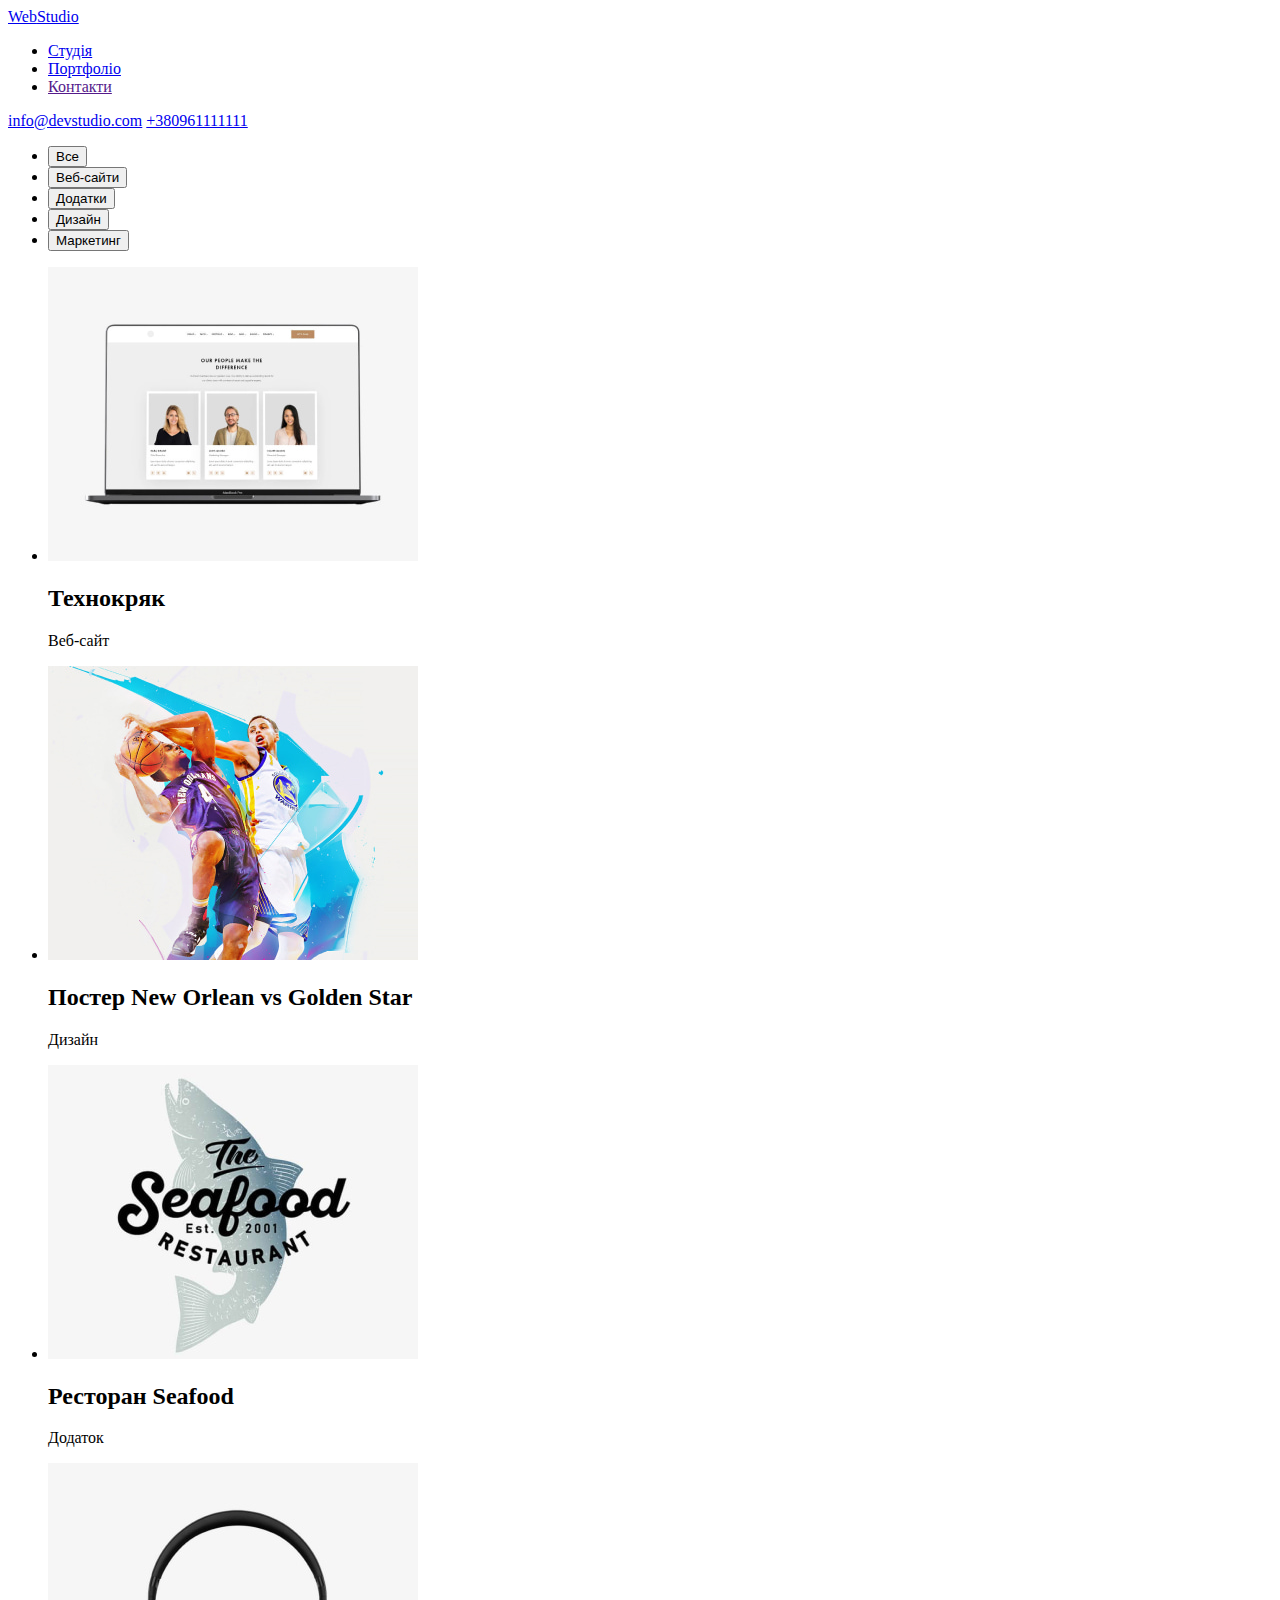
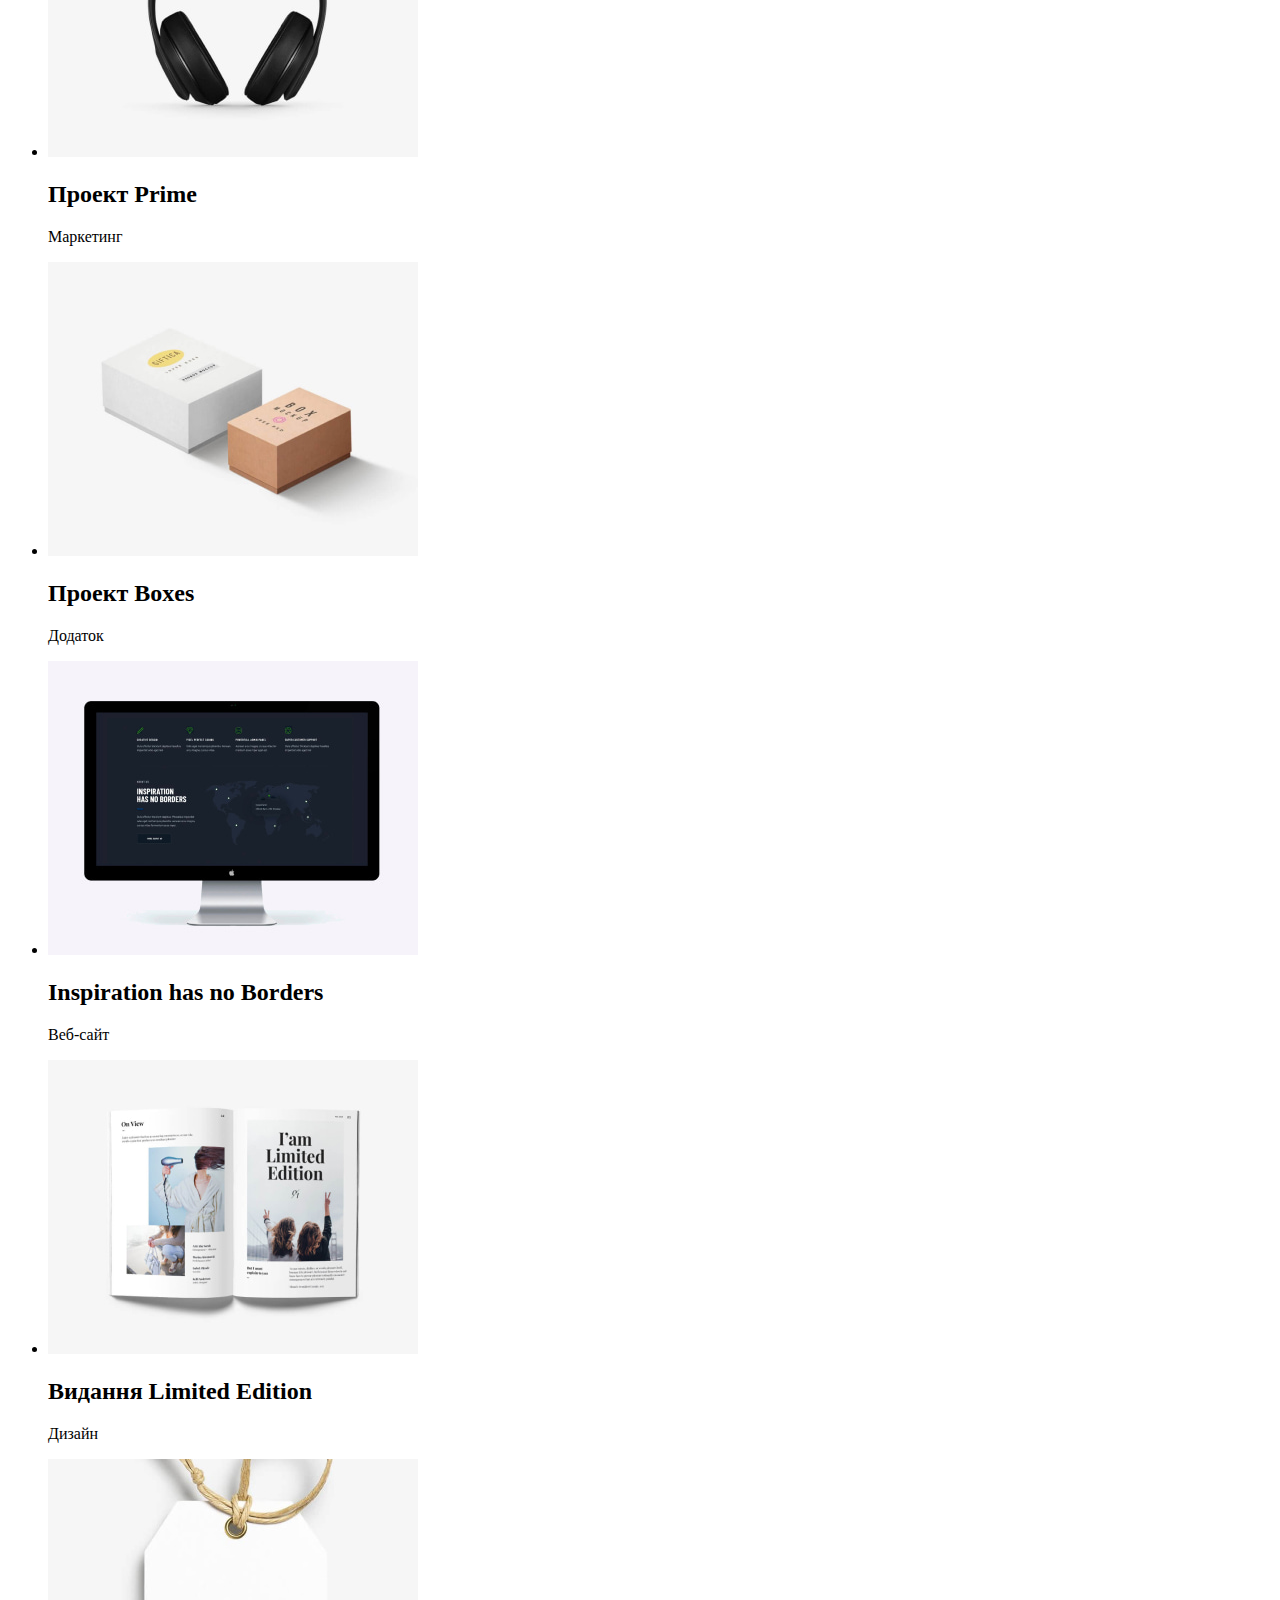
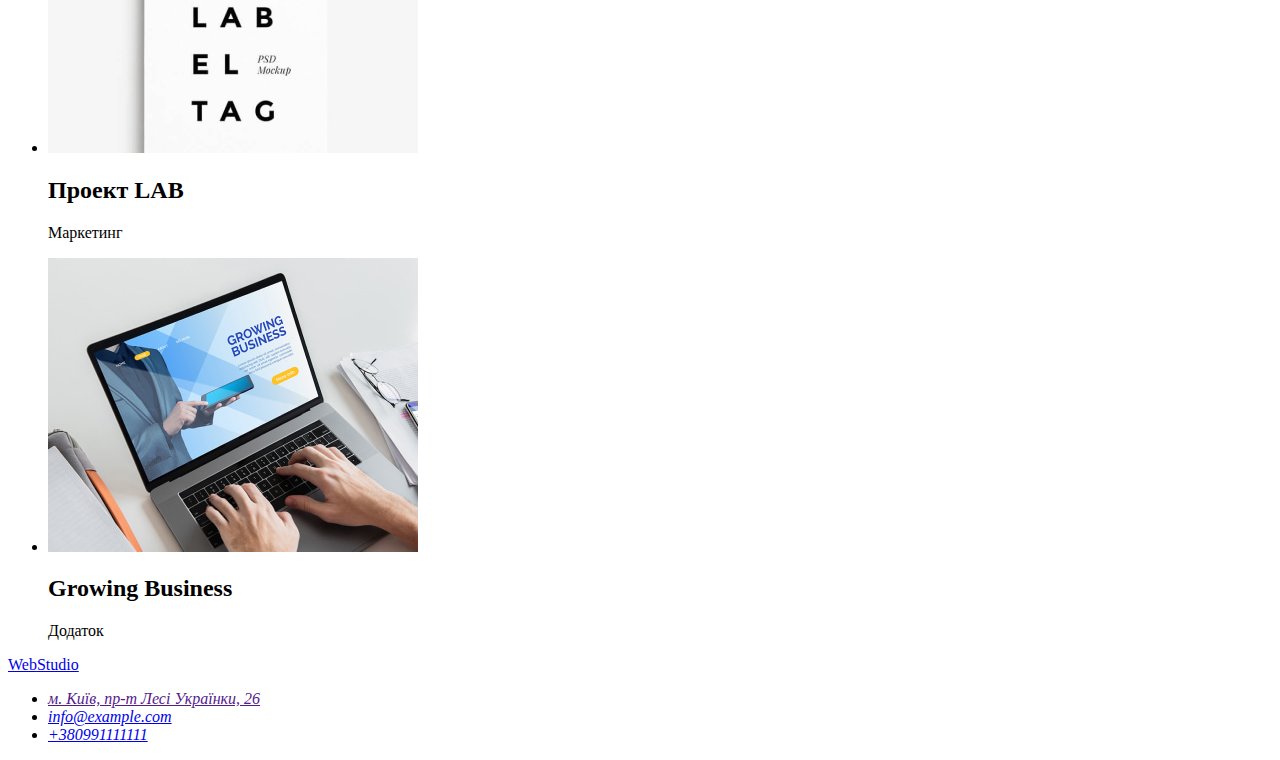
==== portfolio.html @ 166ea540 "Добавляє секцію-портфоліо" ====
<!DOCTYPE html>
<html lang="ua">
  <head>
    <meta charset="UTF-8" />
    <meta http-equiv="X-UA-Compatible" content="IE=edge" />
    <meta name="viewport" content="width=device-width, initial-scale=1.0" />
    <title>WebStudio</title>
  </head>
  <body>
    <!-- Шапка сайту -->

    <header>
      <a href="index.html"><span>Web</span>Studio</a>
      <nav>
        <ul>
          <li><a href="index.html">Студія</a></li>
          <li><a href="portfolio.html">Портфоліо</a></li>
          <li><a href="">Контакти</a></li>
        </ul>
      </nav>
      <a href="mailto:info@devstudio.com">info@devstudio.com</a>
      <a href="tel:+380961111111">+380961111111</a>
    </header>

    <!-- Основний вміст сторінки -->

    <main>
      <!-- Секція Портфоліо -->

      <section>
        <ul>
          <li><button type="button">Все</button></li>
          <li><button type="button">Веб-сайти</button></li>
          <li><button type="button">Додатки</button></li>
          <li><button type="button">Дизайн</button></li>
          <li><button type="button">Маркетинг</button></li>
        </ul>
        <ul>
          <li>
            <img src="./images/porfolio1.jpg" alt="" width="370" height="294" />
            <h2>Технокряк</h2>
            <p>Веб-сайт</p>
          </li>
          <li>
            <img src="./images/portfolio2.jpg" alt="" width="370" height="294" />
            <h2>Постер New Orlean vs Golden Star</h2>
            <p>Дизайн</p>
          </li>
          <li>
            <img src="./images/portfolio3.jpg" alt="" width="370" height="294" />
            <h2>Ресторан Seafood</h2>
            <p>Додаток</p>
          </li>
          <li>
            <img src="./images/portfolio4.jpg" alt="" width="370" height="294" />
            <h2>Проект Prime</h2>
            <p>Маркетинг</p>
          </li>
          <li>
            <img src="./images/portfolio5.jpg" alt="" width="370" height="294" />
            <h2>Проект Boxes</h2>
            <p>Додаток</p>
          </li>
          <li>
            <img src="./images/portfolio6.jpg" alt="" width="370" height="294" />
            <h2>Inspiration has no Borders</h2>
            <p>Веб-сайт</p>
          </li>
          <li>
            <img src="./images/portfolio7.jpg" alt="" width="370" height="294" />
            <h2>Видання Limited Edition</h2>
            <p>Дизайн</p>
          </li>
          <li>
            <img src="./images/portfolio8.jpg" alt="" width="370" height="294" />
            <h2>Проект LAB</h2>
            <p>Маркетинг</p>
          </li>
          <li>
            <img src="./images/portfolio9.jpg" alt="" width="370" height="294" />
            <h2>Growing Business</h2>
            <p>Додаток</p>
          </li>
        </ul>
      </section>
    </main>

    <!--Підвал сайту-->

    <footer>
      <a href="index.html"><span>Web</span>Studio</a>
      <address>
        <ul>
          <li><a href="">м. Київ, пр-т Лесі Українки, 26</a></li>
          <li><a href="mailto:info@example.com">info@example.com</a></li>
          <li><a href="tel:+380991111111">+380991111111</a></li>
        </ul>
      </address>
    </footer>
  </body>
</html>
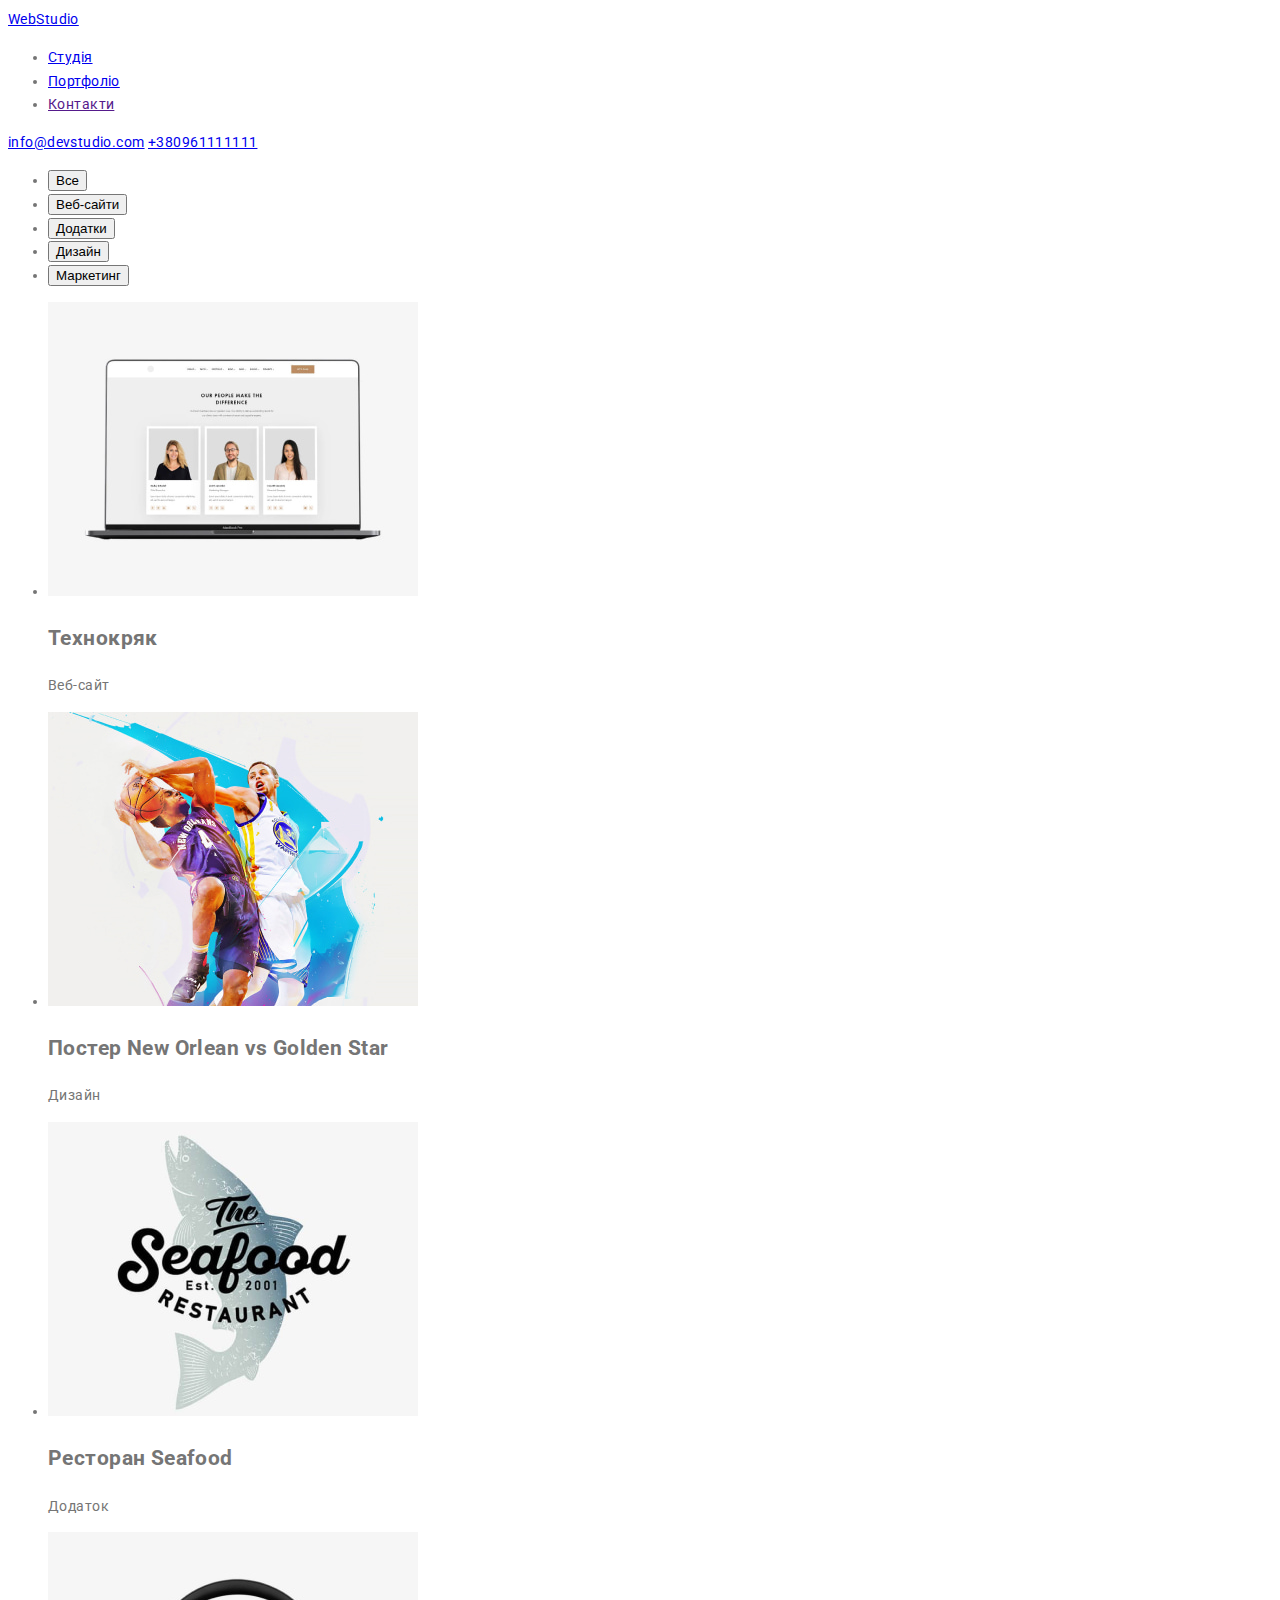
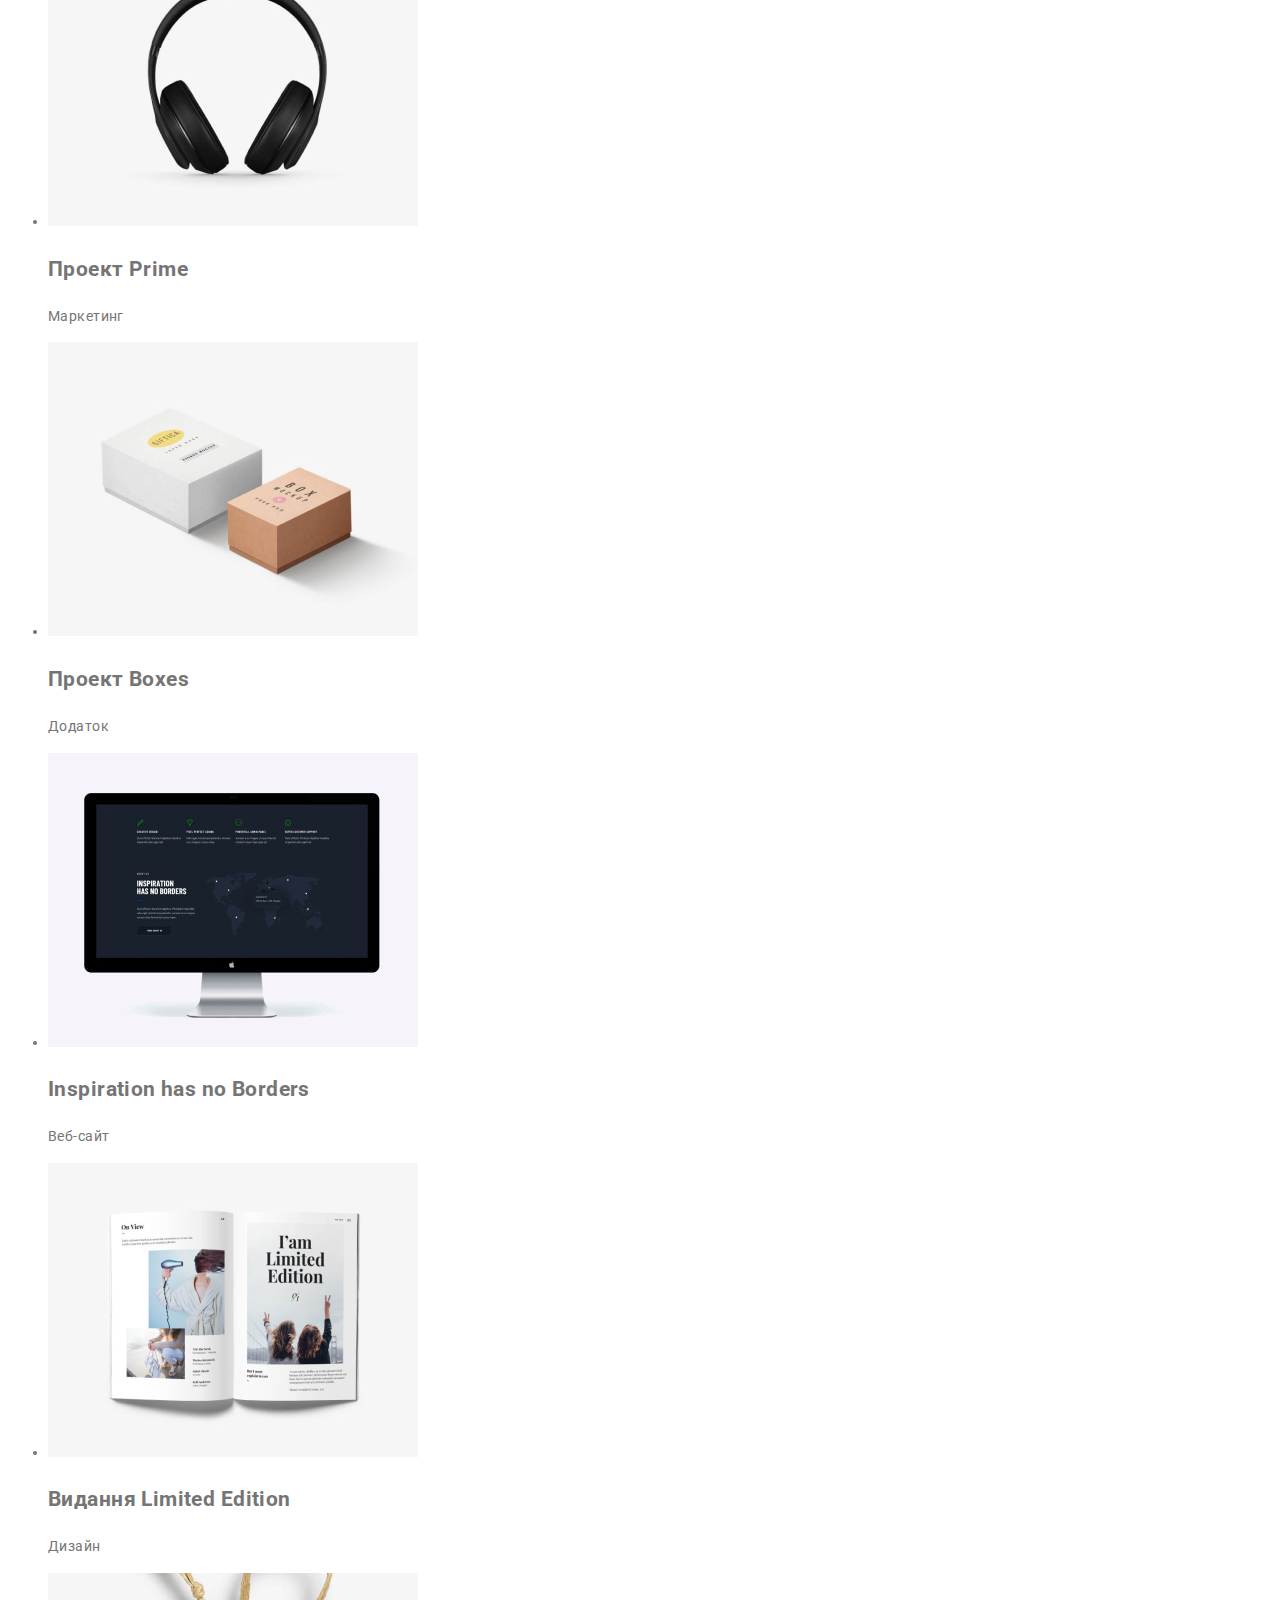
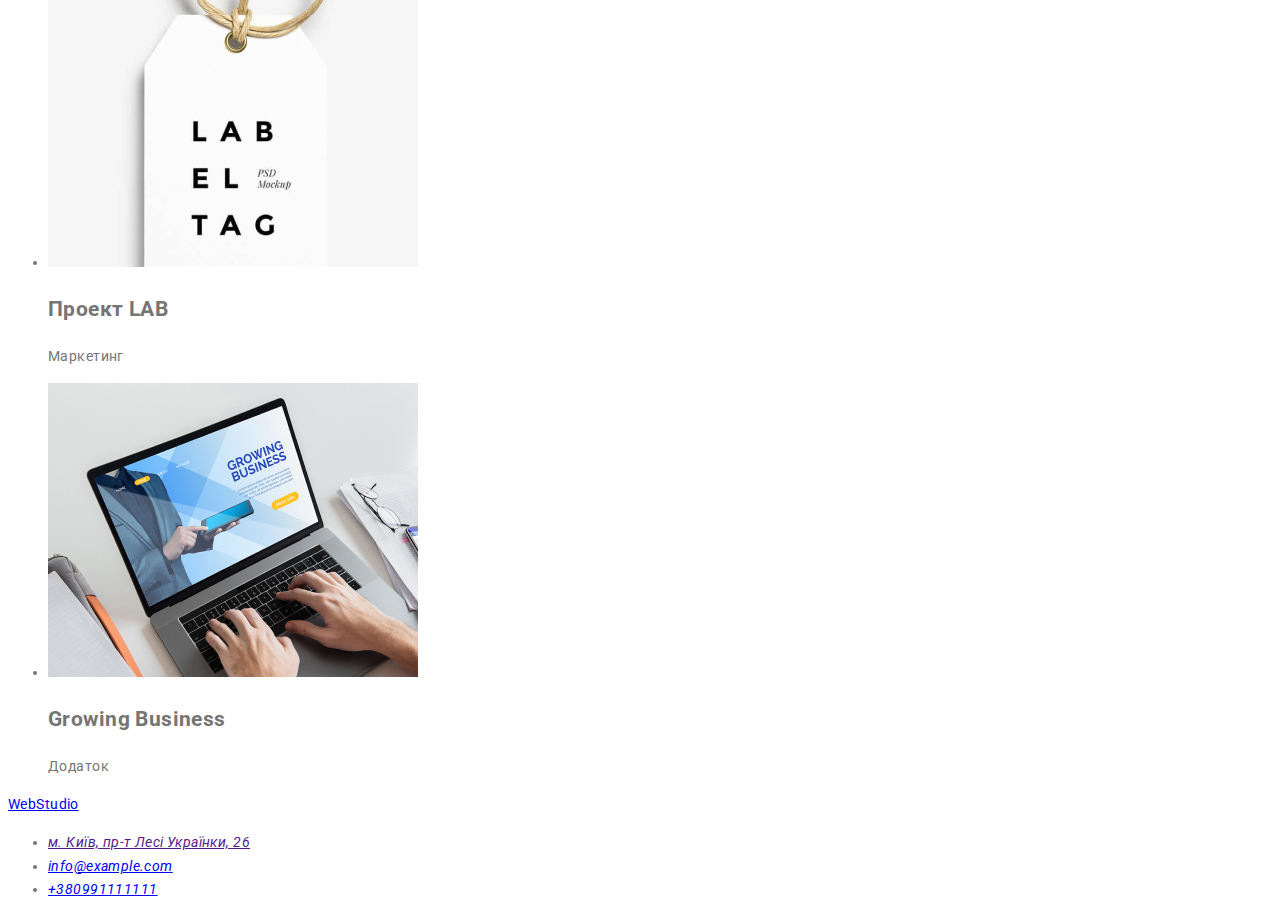
==== commit 34e90a7c: "Добавляє класи для стилізації" ====
--- a/portfolio.html
+++ b/portfolio.html
@@ -5,21 +5,28 @@
     <meta http-equiv="X-UA-Compatible" content="IE=edge" />
     <meta name="viewport" content="width=device-width, initial-scale=1.0" />
     <title>WebStudio</title>
+    <link rel="preconnect" href="https://fonts.googleapis.com" />
+    <link rel="preconnect" href="https://fonts.gstatic.com" crossorigin />
+    <link
+      href="https://fonts.googleapis.com/css2?family=Raleway:wght@700&family=Roboto:wght@400;500;700;900&display=swap"
+      rel="stylesheet"
+    />
+    <link rel="stylesheet" href="./css/styles.css" />
   </head>
   <body>
     <!-- Шапка сайту -->
 
-    <header>
-      <a href="index.html"><span>Web</span>Studio</a>
-      <nav>
-        <ul>
-          <li><a href="index.html">Студія</a></li>
-          <li><a href="portfolio.html">Портфоліо</a></li>
-          <li><a href="">Контакти</a></li>
+    <header class="header">
+      <a class="header-link" href="index.html"><span>Web</span>Studio</a>
+      <nav class="nav">
+        <ul class="nav-list">
+          <li class="nav-item"><a class="nav-link" href="index.html">Студія</a></li>
+          <li class="nav-item"><a class="nav-link" href="portfolio.html">Портфоліо</a></li>
+          <li class="nav-item"><a class="nav-link" href="">Контакти</a></li>
         </ul>
       </nav>
-      <a href="mailto:info@devstudio.com">info@devstudio.com</a>
-      <a href="tel:+380961111111">+380961111111</a>
+      <a class="header-phone" href="mailto:info@devstudio.com">info@devstudio.com</a>
+      <a class="header-email" href="tel:+380961111111">+380961111111</a>
     </header>
 
     <!-- Основний вміст сторінки -->
@@ -27,59 +34,123 @@
     <main>
       <!-- Секція Портфоліо -->
 
-      <section>
-        <ul>
-          <li><button type="button">Все</button></li>
-          <li><button type="button">Веб-сайти</button></li>
-          <li><button type="button">Додатки</button></li>
-          <li><button type="button">Дизайн</button></li>
-          <li><button type="button">Маркетинг</button></li>
+      <section class="portfolio">
+        <ul class="portfolio-list">
+          <li class="portfolio-item">
+            <button class="portfolio-btn" type="button">Все</button>
+          </li>
+          <li class="portfolio-item">
+            <button class="portfolio-btn" type="button">Веб-сайти</button>
+          </li>
+          <li class="portfolio-item">
+            <button class="portfolio-btn" type="button">Додатки</button>
+          </li>
+          <li class="portfolio-item">
+            <button class="portfolio-btn" type="button">Дизайн</button>
+          </li>
+          <li class="portfolio-item">
+            <button class="portfolio-btn" type="button">Маркетинг</button>
+          </li>
         </ul>
-        <ul>
-          <li>
-            <img src="./images/porfolio1.jpg" alt="" width="370" height="294" />
-            <h2>Технокряк</h2>
-            <p>Веб-сайт</p>
+        <ul class="portfolio-second-list">
+          <li class="portfolio-second-item">
+            <img
+              class="portfolio-img"
+              src="./images/porfolio1.jpg"
+              alt=""
+              width="370"
+              height="294"
+            />
+            <h2 class="portfolio-title">Технокряк</h2>
+            <p class="portfolio-text">Веб-сайт</p>
           </li>
-          <li>
-            <img src="./images/portfolio2.jpg" alt="" width="370" height="294" />
-            <h2>Постер New Orlean vs Golden Star</h2>
-            <p>Дизайн</p>
+          <li class="portfolio-second-item">
+            <img
+              class="portfolio-img"
+              src="./images/portfolio2.jpg"
+              alt=""
+              width="370"
+              height="294"
+            />
+            <h2 class="portfolio-title">Постер New Orlean vs Golden Star</h2>
+            <p class="portfolio-text">Дизайн</p>
           </li>
-          <li>
-            <img src="./images/portfolio3.jpg" alt="" width="370" height="294" />
-            <h2>Ресторан Seafood</h2>
-            <p>Додаток</p>
+          <li class="portfolio-second-item">
+            <img
+              class="portfolio-img"
+              src="./images/portfolio3.jpg"
+              alt=""
+              width="370"
+              height="294"
+            />
+            <h2 class="portfolio-title">Ресторан Seafood</h2>
+            <p class="portfolio-text">Додаток</p>
           </li>
-          <li>
-            <img src="./images/portfolio4.jpg" alt="" width="370" height="294" />
-            <h2>Проект Prime</h2>
-            <p>Маркетинг</p>
+          <li class="portfolio-second-item">
+            <img
+              class="portfolio-img"
+              src="./images/portfolio4.jpg"
+              alt=""
+              width="370"
+              height="294"
+            />
+            <h2 class="portfolio-title">Проект Prime</h2>
+            <p class="portfolio-text">Маркетинг</p>
           </li>
-          <li>
-            <img src="./images/portfolio5.jpg" alt="" width="370" height="294" />
-            <h2>Проект Boxes</h2>
-            <p>Додаток</p>
+          <li class="portfolio-second-item">
+            <img
+              class="portfolio-img"
+              src="./images/portfolio5.jpg"
+              alt=""
+              width="370"
+              height="294"
+            />
+            <h2 class="portfolio-title">Проект Boxes</h2>
+            <p class="portfolio-text">Додаток</p>
           </li>
-          <li>
-            <img src="./images/portfolio6.jpg" alt="" width="370" height="294" />
-            <h2>Inspiration has no Borders</h2>
-            <p>Веб-сайт</p>
+          <li class="portfolio-second-item">
+            <img
+              class="portfolio-img"
+              src="./images/portfolio6.jpg"
+              alt=""
+              width="370"
+              height="294"
+            />
+            <h2 class="portfolio-title">Inspiration has no Borders</h2>
+            <p class="portfolio-text">Веб-сайт</p>
           </li>
-          <li>
-            <img src="./images/portfolio7.jpg" alt="" width="370" height="294" />
-            <h2>Видання Limited Edition</h2>
-            <p>Дизайн</p>
+          <li class="portfolio-second-item">
+            <img
+              class="portfolio-img"
+              src="./images/portfolio7.jpg"
+              alt=""
+              width="370"
+              height="294"
+            />
+            <h2 class="portfolio-title">Видання Limited Edition</h2>
+            <p class="portfolio-text">Дизайн</p>
           </li>
-          <li>
-            <img src="./images/portfolio8.jpg" alt="" width="370" height="294" />
-            <h2>Проект LAB</h2>
-            <p>Маркетинг</p>
+          <li class="portfolio-second-item">
+            <img
+              class="portfolio-img"
+              src="./images/portfolio8.jpg"
+              alt=""
+              width="370"
+              height="294"
+            />
+            <h2 class="portfolio-title">Проект LAB</h2>
+            <p class="portfolio-text">Маркетинг</p>
           </li>
-          <li>
-            <img src="./images/portfolio9.jpg" alt="" width="370" height="294" />
-            <h2>Growing Business</h2>
-            <p>Додаток</p>
+          <li class="portfolio-second-item">
+            <img
+              class="portfolio-img"
+              src="./images/portfolio9.jpg"
+              alt=""
+              width="370"
+              height="294"
+            />
+            <h2 class="portfolio-title">Growing Business</h2>
+            <p class="portfolio-text">Додаток</p>
           </li>
         </ul>
       </section>
@@ -87,13 +158,19 @@
 
     <!--Підвал сайту-->
 
-    <footer>
-      <a href="index.html"><span>Web</span>Studio</a>
-      <address>
-        <ul>
-          <li><a href="">м. Київ, пр-т Лесі Українки, 26</a></li>
-          <li><a href="mailto:info@example.com">info@example.com</a></li>
-          <li><a href="tel:+380991111111">+380991111111</a></li>
+    <footer class="footer">
+      <a class="footer-link" href="index.html"><span>Web</span>Studio</a>
+      <address class="andress">
+        <ul class="adress-list">
+          <li class="adress-item">
+            <a class="adress-link" href="">м. Київ, пр-т Лесі Українки, 26</a>
+          </li>
+          <li class="adress-item">
+            <a class="adress-link" href="mailto:info@example.com">info@example.com</a>
+          </li>
+          <li class="adress-item">
+            <a class="adress-link" href="tel:+380991111111">+380991111111</a>
+          </li>
         </ul>
       </address>
     </footer>
--- a/css/styles.css
+++ b/css/styles.css
@@ -0,0 +1,14 @@
+:root {
+  /* Основні шрифти */
+  --main-font: 'Roboto', sans-serif;
+  --secondary-font: 'Raleway', sans-serif;
+}
+
+body {
+  font-family: var(--main-font);
+  font-weight: 400;
+  font-size: 14px;
+  line-height: 1.7;
+  letter-spacing: 0.03em;
+  color: #757575;
+}
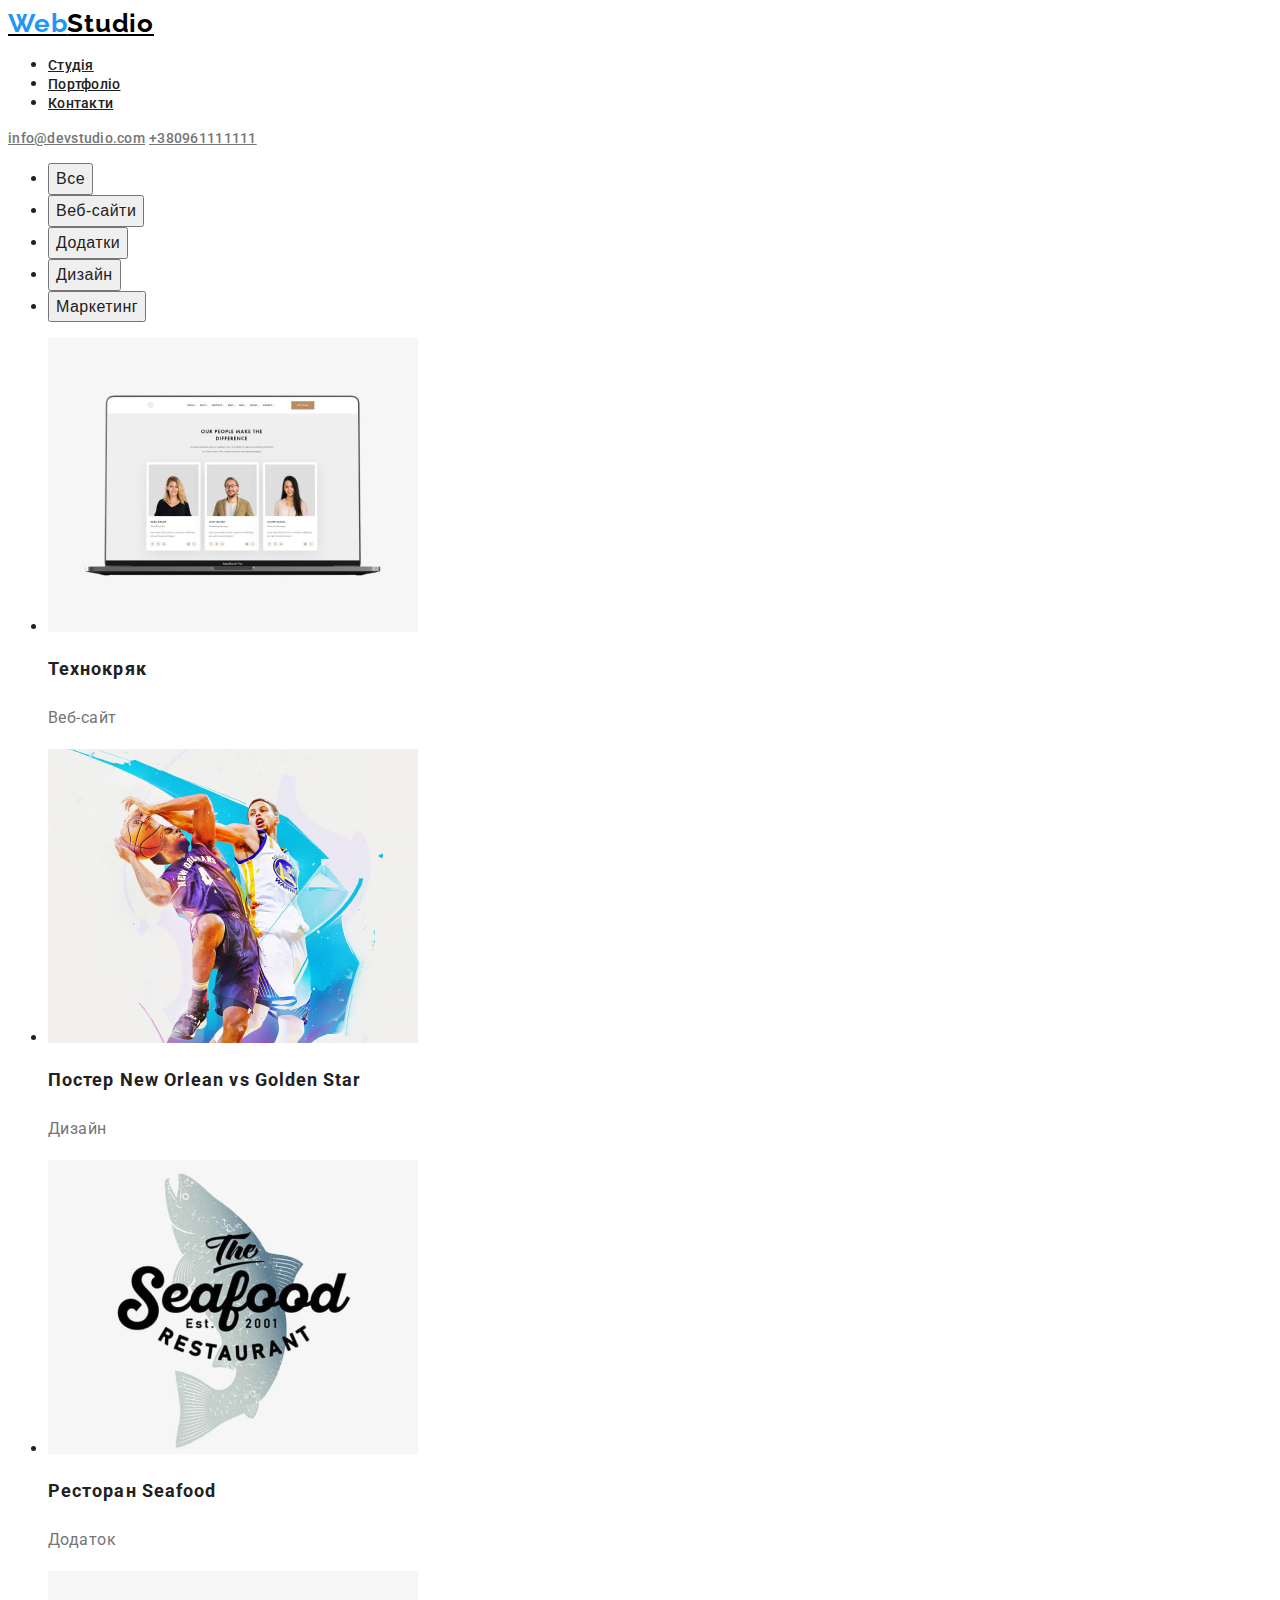
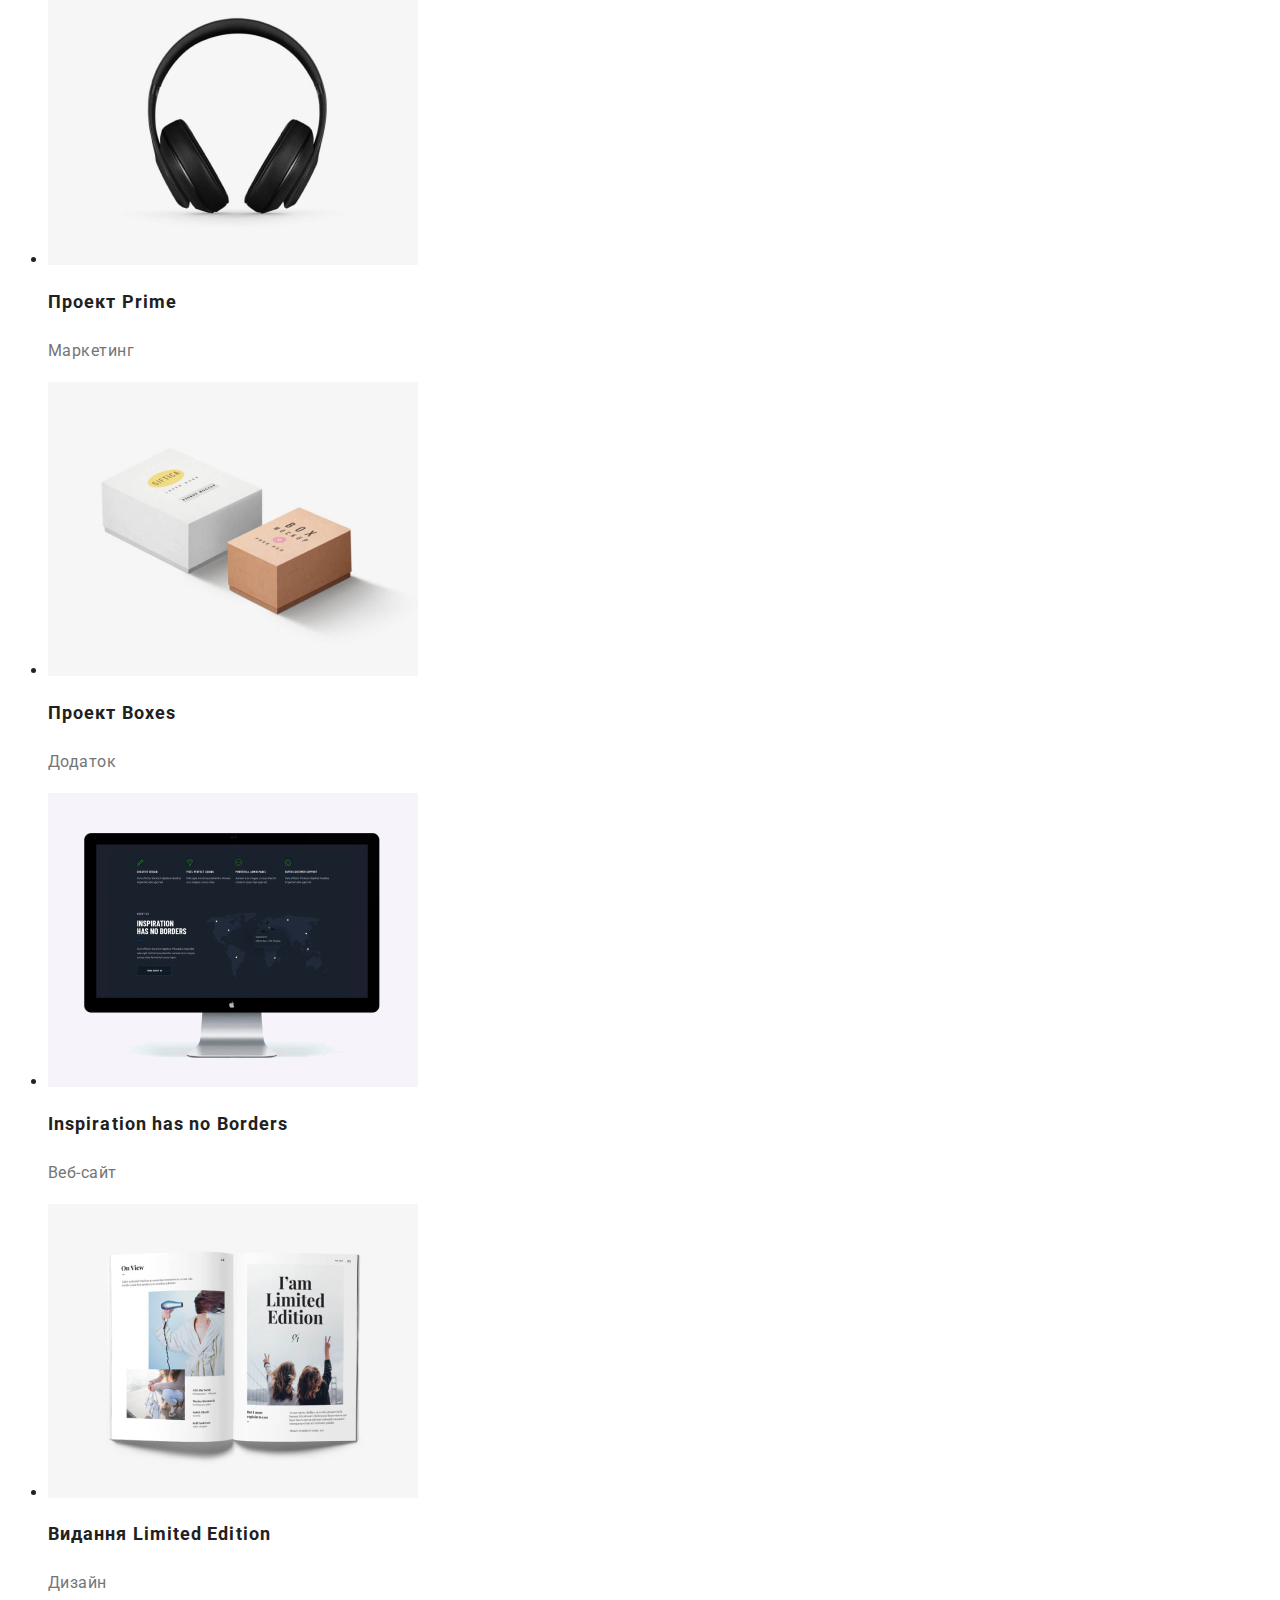
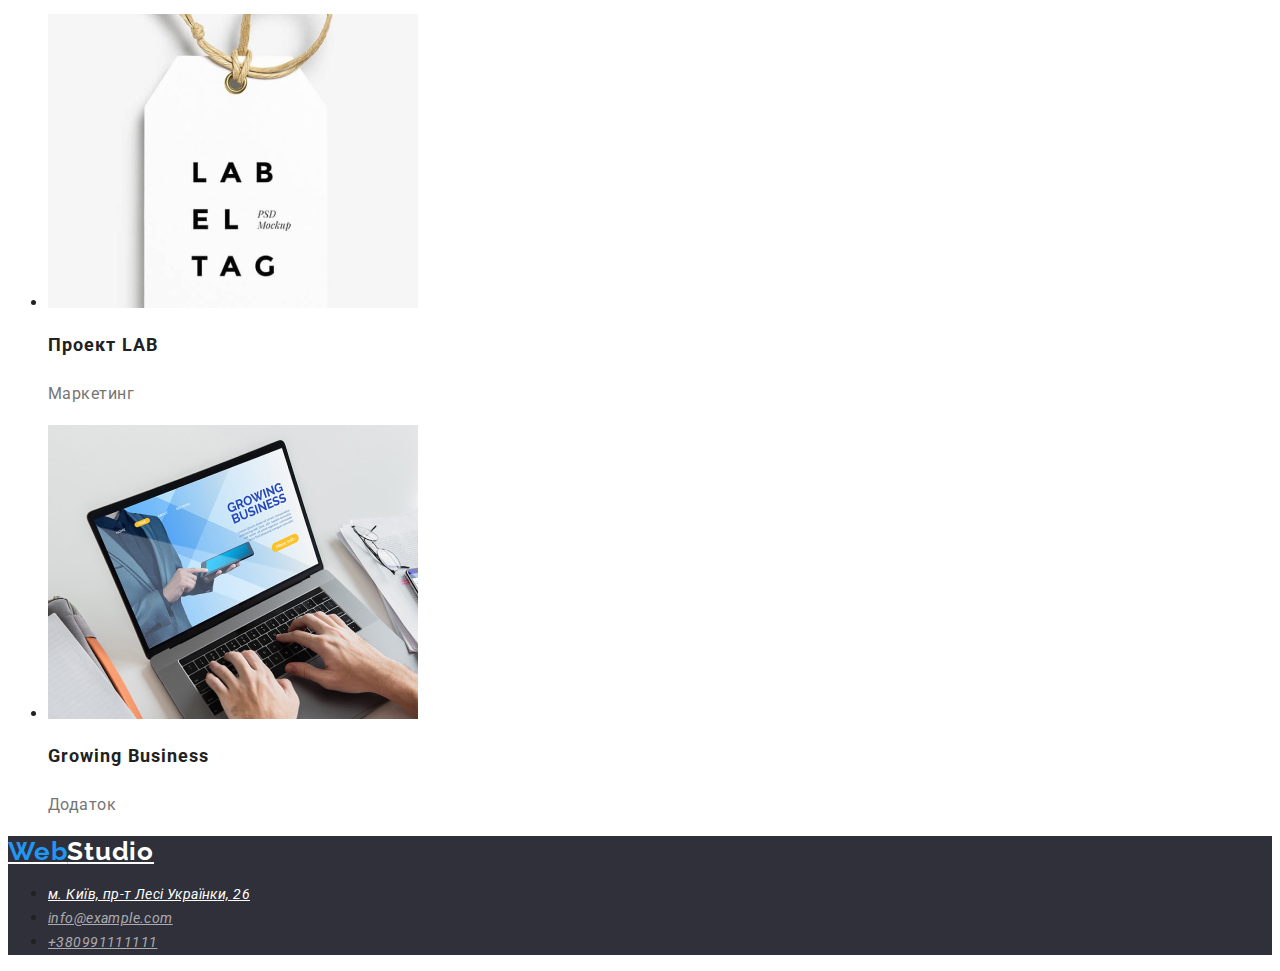
==== commit 44bf40b4: "Добавляє секцію стилів портфоліо" ====
--- a/portfolio.html
+++ b/portfolio.html
@@ -25,8 +25,8 @@
           <li class="nav-item"><a class="nav-link" href="">Контакти</a></li>
         </ul>
       </nav>
-      <a class="header-phone" href="mailto:info@devstudio.com">info@devstudio.com</a>
-      <a class="header-email" href="tel:+380961111111">+380961111111</a>
+      <a class="header-mail" href="mailto:info@devstudio.com">info@devstudio.com</a>
+      <a class="header-phone" href="tel:+380961111111">+380961111111</a>
     </header>
 
     <!-- Основний вміст сторінки -->
@@ -163,7 +163,7 @@
       <address class="andress">
         <ul class="adress-list">
           <li class="adress-item">
-            <a class="adress-link" href="">м. Київ, пр-т Лесі Українки, 26</a>
+            <a class="adress-desk" href="">м. Київ, пр-т Лесі Українки, 26</a>
           </li>
           <li class="adress-item">
             <a class="adress-link" href="mailto:info@example.com">info@example.com</a>
--- a/css/styles.css
+++ b/css/styles.css
@@ -2,13 +2,235 @@
   /* Основні шрифти */
   --main-font: 'Roboto', sans-serif;
   --secondary-font: 'Raleway', sans-serif;
+
+  /* Основний колір */
+  --main-text-color: #212121;
+  /* Другорядний колір(текст) */
+  --second-text-color: #757575;
+  /* Колір акценту */
+  --accent-text-color: #2196f3;
+
+  /* Колір фону */
+  --main-light-bg: #ffffff;
+  --second-light-bg: #f5f4fa;
+  --black-bg-color: #2f303a;
 }
 
 body {
   font-family: var(--main-font);
-  font-weight: 400;
-  font-size: 14px;
-  line-height: 1.7;
+  color: var(--main-text-color);
+}
+
+/* .list {
+  list-style: none;
+}
+
+.link {
+  text-decoration: none;
+} */
+
+/* Шапка сайту HEDER */
+
+.header {
+  background-color: var(--main-light-bg);
+}
+
+.header-link {
+  font-family: var(--secondary-font);
+  font-weight: 700;
+  font-size: 26px;
+  line-height: 1.19;
+  letter-spacing: 0.03em;
+  color: #000000;
+}
+
+span {
+  color: var(--accent-text-color);
+}
+
+.nav-link {
+  font-weight: 500;
+  font-size: 14px;
+  line-height: 1.14;
+  letter-spacing: 0.02em;
+  color: var(--main-text-color);
+}
+
+.nav-link:hover,
+.nav-link:focus {
+  color: var(--accent-text-color);
+}
+
+.header-mail {
+  font-weight: 500;
+  font-size: 14px;
+  line-height: 1.14;
+  letter-spacing: 0.02em;
+  color: var(--second-text-color);
+}
+
+.header-phone {
+  font-weight: 500;
+  font-size: 14px;
+  line-height: 1.14;
+  letter-spacing: 0.02em;
+  color: var(--second-text-color);
+}
+
+.header-phone:hover,
+.header-phone:focus {
+  color: var(--accent-text-color);
+}
+
+.header-mail:hover,
+.header-mail:focus {
+  color: var(--accent-text-color);
+}
+
+/* Секція герой HERO */
+
+.hero {
+  background-color: var(--black-bg-color);
+}
+
+.hero-title {
+  font-weight: 900;
+  font-size: 44px;
+  line-height: 1.36;
+  letter-spacing: 0.06em;
+  text-transform: uppercase;
+  color: var(--main-light-bg);
+}
+
+.hero-btn {
+  font-weight: 700;
+  font-size: 16px;
+  line-height: 1.87;
+  letter-spacing: 0.06em;
+  cursor: pointer;
+  color: var(--main-light-bg);
+  background-color: #2196f3;
+}
+
+.hero-btn:hover,
+.hero-btn:focus {
+  background-color: #188ce8;
+}
+
+/* Секція переваги ADVANTAGES */
+
+.advantages-title {
+  font-weight: 700;
+  font-size: 14px;
+  line-height: 1.14;
+  letter-spacing: 0.03em;
+  text-transform: uppercase;
+}
+.advantages-text {
+  font-size: 14px;
+  line-height: 1.71;
+  letter-spacing: 0.03em;
+  color: var(--second-text-color);
+}
+
+/* Секція заняття WORK */
+
+.work-title {
+  font-weight: 700;
+  font-size: 36px;
+  line-height: 1.16;
+  letter-spacing: 0.03em;
+}
+
+/* Секція команда TEAM */
+
+.team {
+  background-color: var(--second-light-bg);
+}
+. .team-title {
+  font-weight: 700;
+  font-size: 36px;
+  line-height: 1.16;
+  letter-spacing: 0.03em;
+}
+
+.team-subtitle {
+  font-weight: 500;
+  font-size: 16px;
+  line-height: 1.18;
+  letter-spacing: 0.03em;
+}
+
+.team-text {
+  font-size: 16px;
+  line-height: 1.18;
   letter-spacing: 0.03em;
   color: #757575;
 }
+
+/* Секція підвал FOOTER */
+
+.footer {
+  background-color: var(--black-bg-color);
+}
+.footer-link {
+  font-family: var(--secondary-font);
+  font-weight: 700;
+  font-size: 26px;
+  line-height: 1.19;
+  letter-spacing: 0.03em;
+  color: var(--main-light-bg);
+}
+
+.adress-desk {
+  font-size: 14px;
+  line-height: 1.71;
+  letter-spacing: 0.03em;
+  color: var(--main-light-bg);
+}
+
+.adress-desk:hover,
+.adress-desk:focus {
+  color: var(--accent-text-color);
+}
+
+.adress-link {
+  font-size: 14px;
+  line-height: 1.71;
+  letter-spacing: 0.03em;
+  color: rgba(255, 255, 255, 0.6);
+}
+
+.adress-link:hover,
+.adress-link:focus {
+  color: var(--accent-text-color);
+}
+
+/* Секція портфоліо PORTFOLIO */
+.portfolio-btn {
+  font-weight: 500;
+  font-size: 16px;
+  line-height: 1.62;
+  letter-spacing: 0.03em;
+  color: var(--main-text-color);
+}
+
+.portfolio-btn:hover,
+.portfolio-btn:focus {
+  color: var(--main-light-bg);
+  background-color: var(--accent-text-color);
+}
+
+.portfolio-title {
+  font-weight: 700;
+  font-size: 18px;
+  line-height: 2;
+  letter-spacing: 0.06em;
+}
+
+.portfolio-text {
+  font-size: 16px;
+  line-height: 1.87;
+  letter-spacing: 0.03em;
+  color: var(--second-text-color);
+}
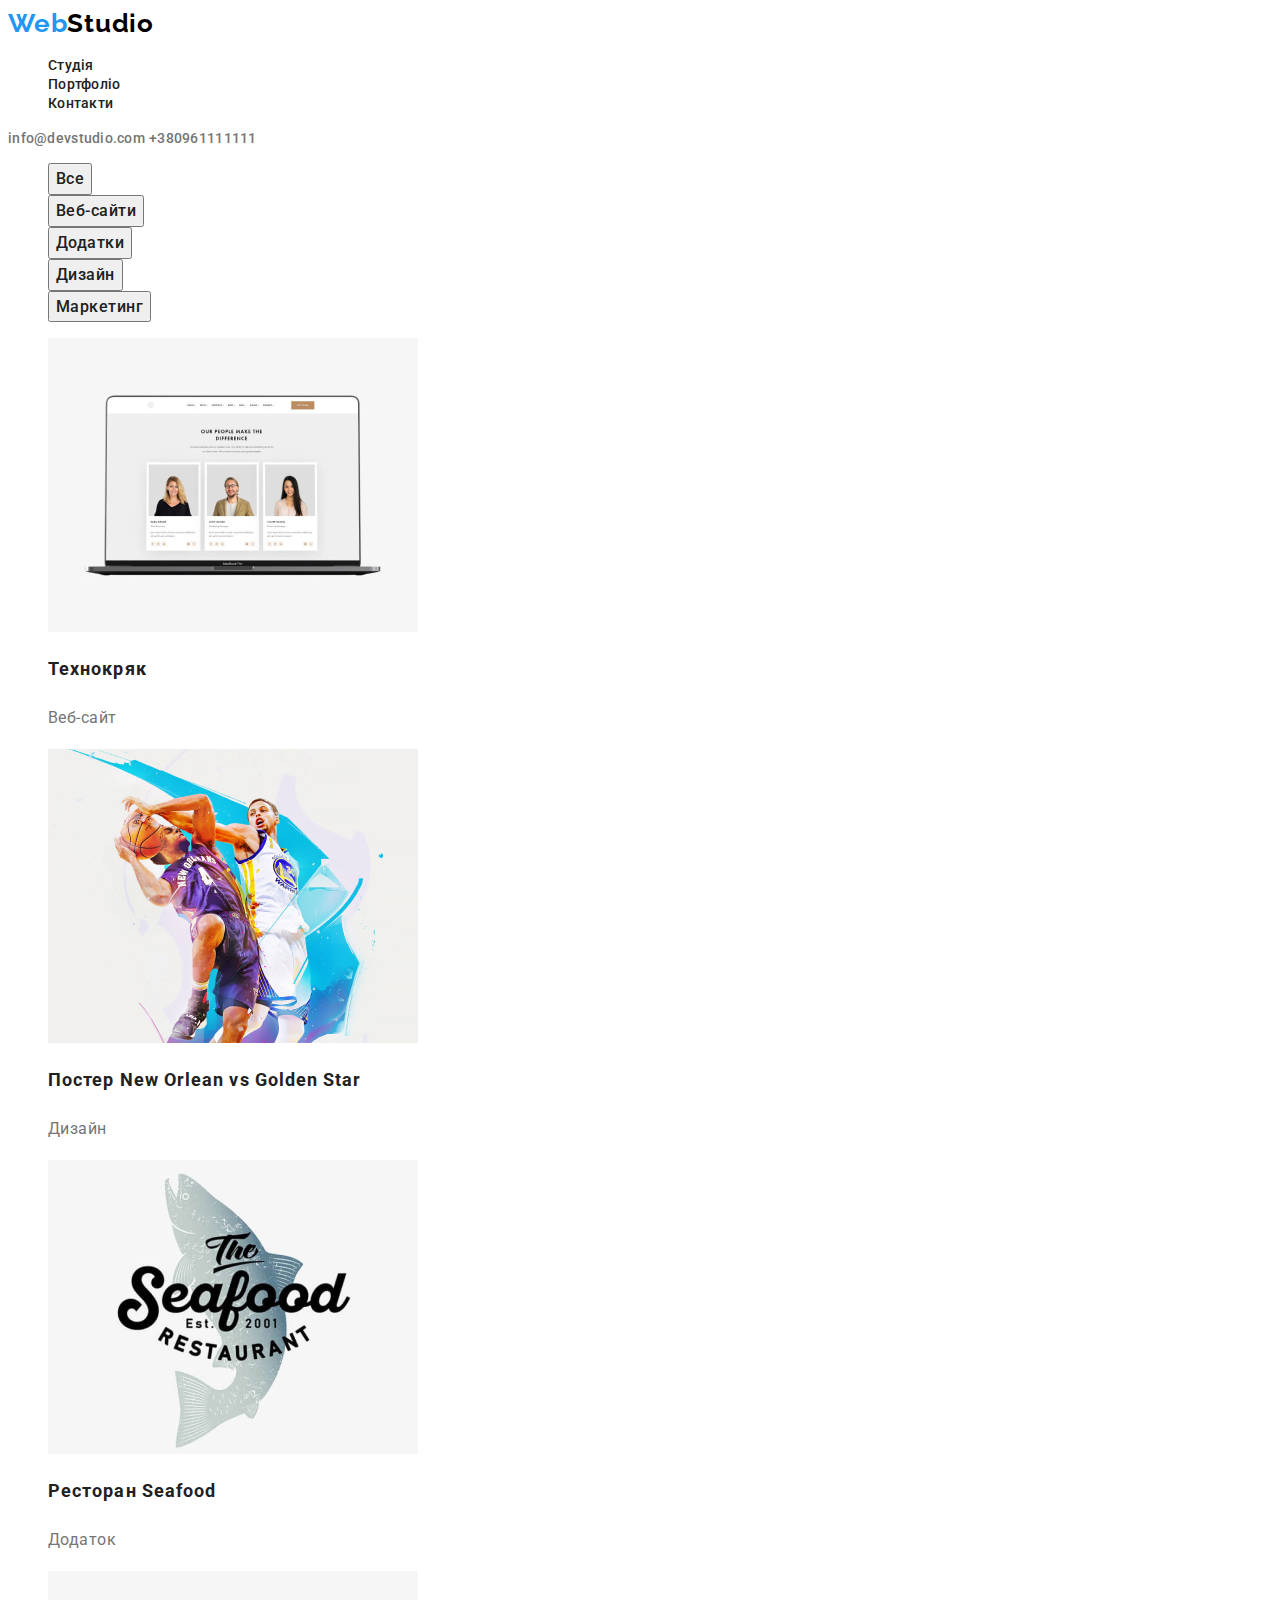
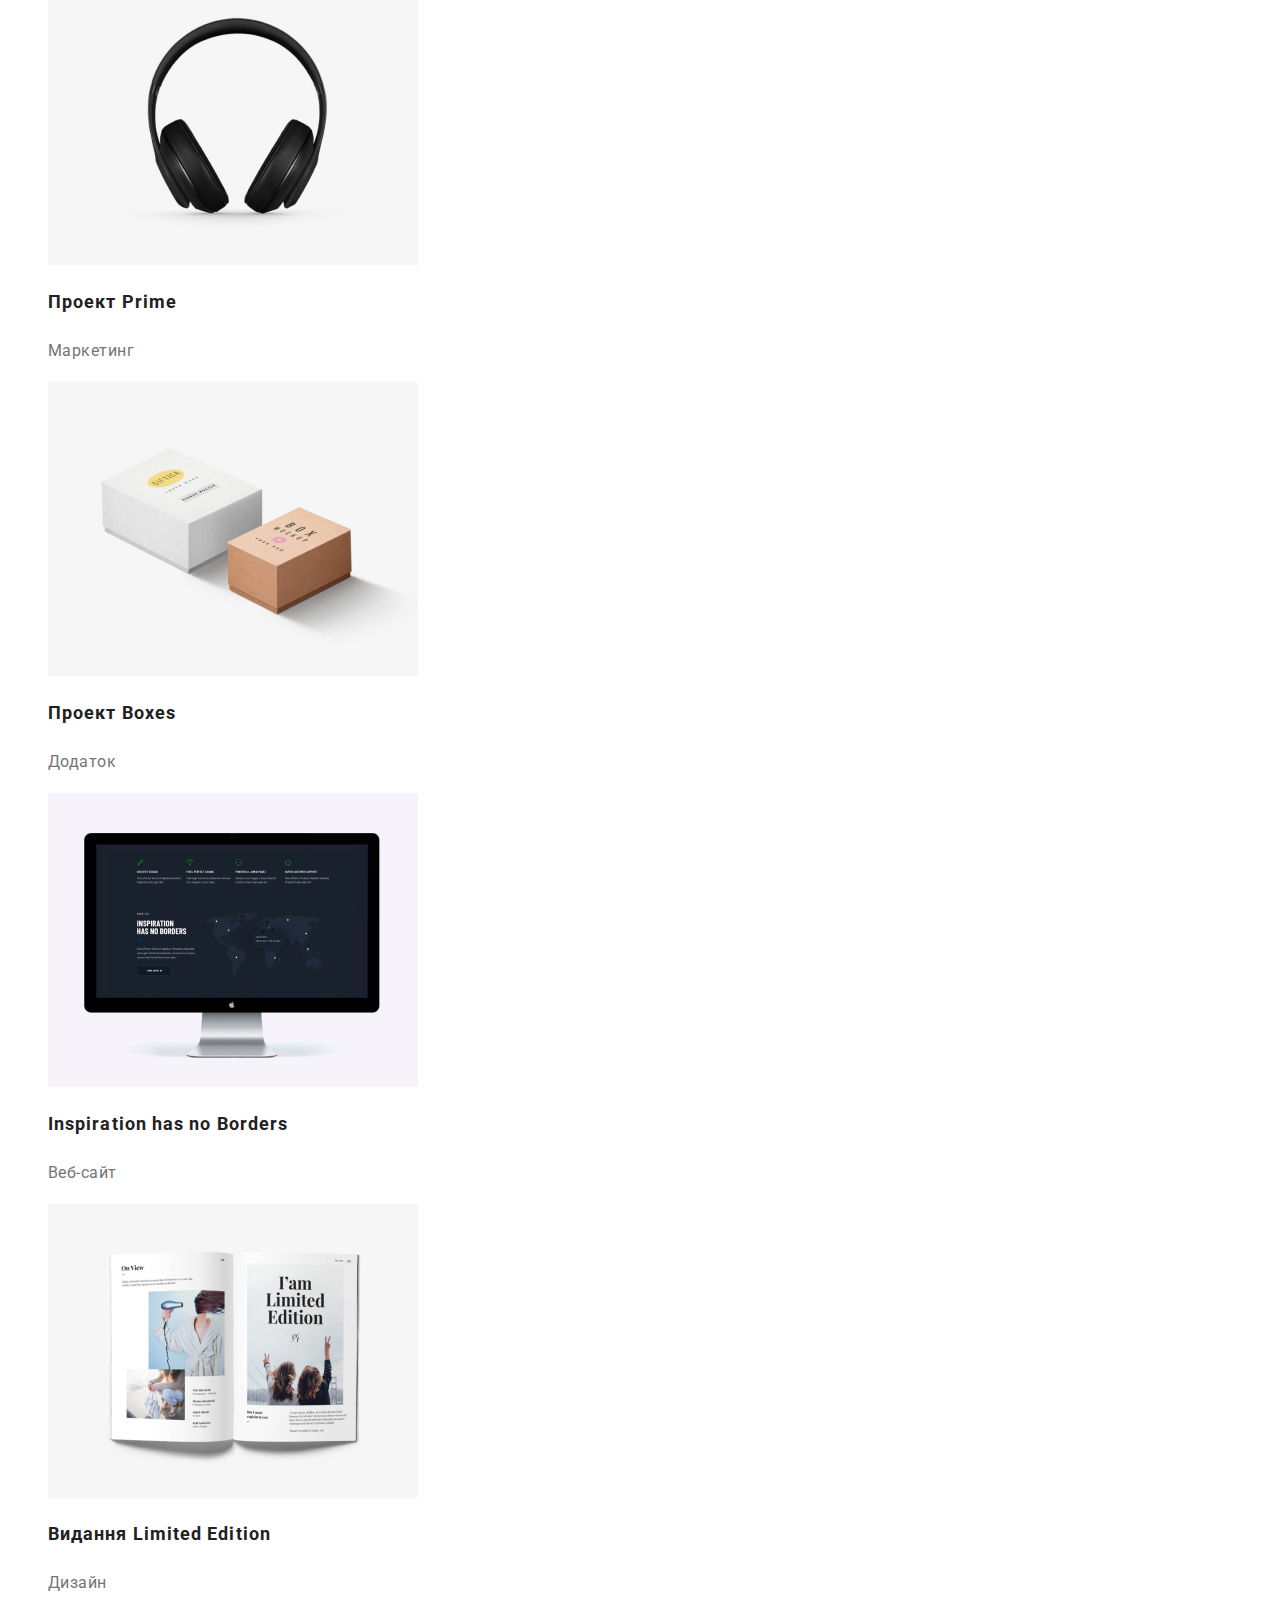
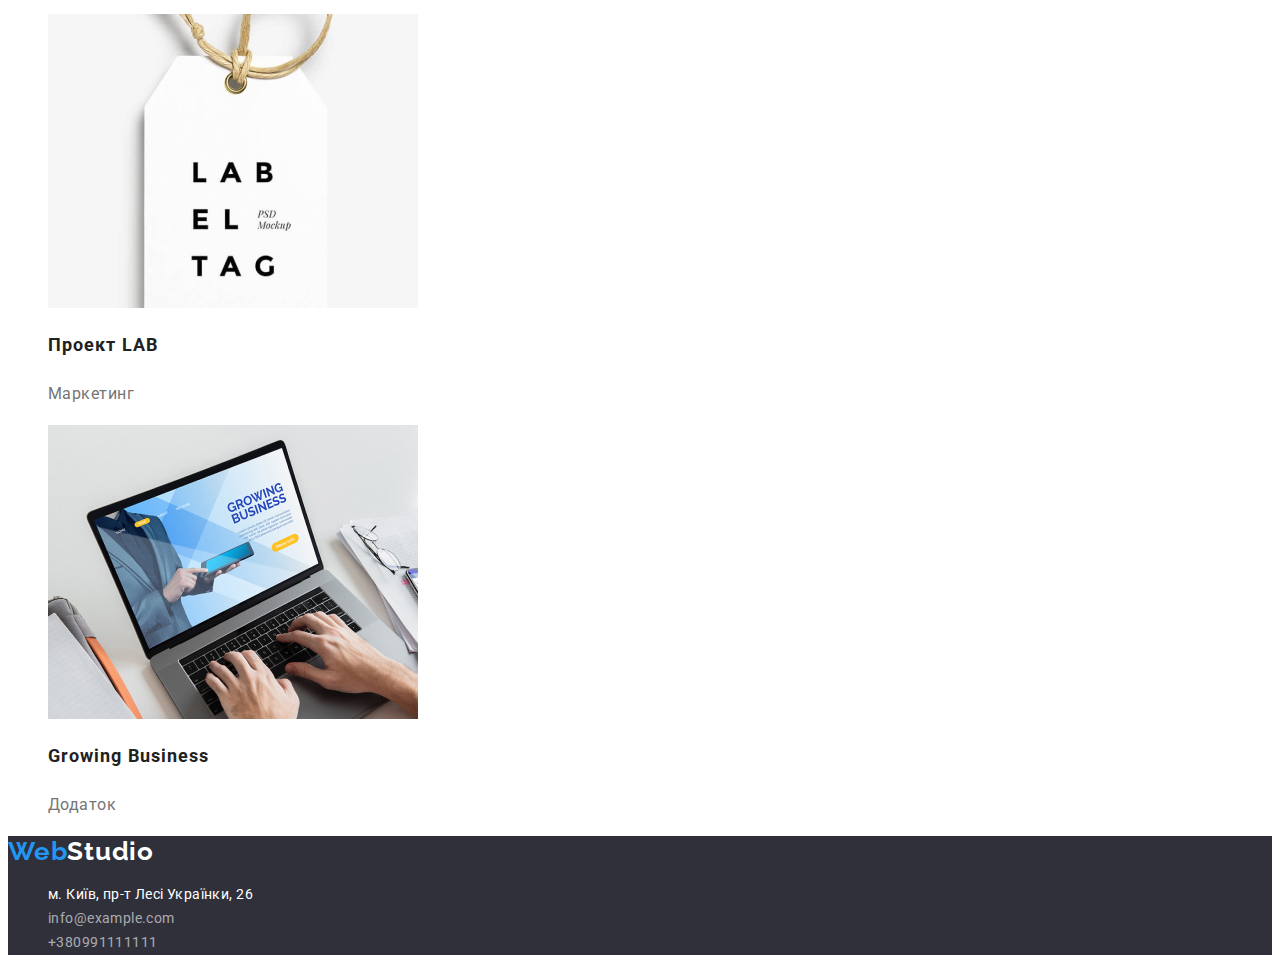
==== commit 94b12402: "Добавляє зміни у стилях" ====
--- a/portfolio.html
+++ b/portfolio.html
@@ -17,16 +17,18 @@
     <!-- Шапка сайту -->
 
     <header class="header">
-      <a class="header-link" href="index.html"><span>Web</span>Studio</a>
+      <a class="header-link link" href="index.html"><span>Web</span>Studio</a>
       <nav class="nav">
         <ul class="nav-list">
-          <li class="nav-item"><a class="nav-link" href="index.html">Студія</a></li>
-          <li class="nav-item"><a class="nav-link" href="portfolio.html">Портфоліо</a></li>
-          <li class="nav-item"><a class="nav-link" href="">Контакти</a></li>
+          <li class="nav-item list"><a class="nav-link link" href="index.html">Студія</a></li>
+          <li class="nav-item list">
+            <a class="nav-link link" href="portfolio.html">Портфоліо</a>
+          </li>
+          <li class="nav-item list"><a class="nav-link link" href="">Контакти</a></li>
         </ul>
       </nav>
-      <a class="header-mail" href="mailto:info@devstudio.com">info@devstudio.com</a>
-      <a class="header-phone" href="tel:+380961111111">+380961111111</a>
+      <a class="header-mail link" href="mailto:info@devstudio.com">info@devstudio.com</a>
+      <a class="header-phone link" href="tel:+380961111111">+380961111111</a>
     </header>
 
     <!-- Основний вміст сторінки -->
@@ -36,24 +38,24 @@
 
       <section class="portfolio">
         <ul class="portfolio-list">
-          <li class="portfolio-item">
+          <li class="portfolio-item list">
             <button class="portfolio-btn" type="button">Все</button>
           </li>
-          <li class="portfolio-item">
+          <li class="portfolio-item list">
             <button class="portfolio-btn" type="button">Веб-сайти</button>
           </li>
-          <li class="portfolio-item">
+          <li class="portfolio-item list">
             <button class="portfolio-btn" type="button">Додатки</button>
           </li>
-          <li class="portfolio-item">
+          <li class="portfolio-item list">
             <button class="portfolio-btn" type="button">Дизайн</button>
           </li>
-          <li class="portfolio-item">
+          <li class="portfolio-item list">
             <button class="portfolio-btn" type="button">Маркетинг</button>
           </li>
         </ul>
         <ul class="portfolio-second-list">
-          <li class="portfolio-second-item">
+          <li class="portfolio-second-item list">
             <img
               class="portfolio-img"
               src="./images/porfolio1.jpg"
@@ -64,7 +66,7 @@
             <h2 class="portfolio-title">Технокряк</h2>
             <p class="portfolio-text">Веб-сайт</p>
           </li>
-          <li class="portfolio-second-item">
+          <li class="portfolio-second-item list">
             <img
               class="portfolio-img"
               src="./images/portfolio2.jpg"
@@ -75,7 +77,7 @@
             <h2 class="portfolio-title">Постер New Orlean vs Golden Star</h2>
             <p class="portfolio-text">Дизайн</p>
           </li>
-          <li class="portfolio-second-item">
+          <li class="portfolio-second-item list">
             <img
               class="portfolio-img"
               src="./images/portfolio3.jpg"
@@ -86,7 +88,7 @@
             <h2 class="portfolio-title">Ресторан Seafood</h2>
             <p class="portfolio-text">Додаток</p>
           </li>
-          <li class="portfolio-second-item">
+          <li class="portfolio-second-item list">
             <img
               class="portfolio-img"
               src="./images/portfolio4.jpg"
@@ -97,7 +99,7 @@
             <h2 class="portfolio-title">Проект Prime</h2>
             <p class="portfolio-text">Маркетинг</p>
           </li>
-          <li class="portfolio-second-item">
+          <li class="portfolio-second-item list">
             <img
               class="portfolio-img"
               src="./images/portfolio5.jpg"
@@ -108,7 +110,7 @@
             <h2 class="portfolio-title">Проект Boxes</h2>
             <p class="portfolio-text">Додаток</p>
           </li>
-          <li class="portfolio-second-item">
+          <li class="portfolio-second-item list">
             <img
               class="portfolio-img"
               src="./images/portfolio6.jpg"
@@ -119,7 +121,7 @@
             <h2 class="portfolio-title">Inspiration has no Borders</h2>
             <p class="portfolio-text">Веб-сайт</p>
           </li>
-          <li class="portfolio-second-item">
+          <li class="portfolio-second-item list">
             <img
               class="portfolio-img"
               src="./images/portfolio7.jpg"
@@ -130,7 +132,7 @@
             <h2 class="portfolio-title">Видання Limited Edition</h2>
             <p class="portfolio-text">Дизайн</p>
           </li>
-          <li class="portfolio-second-item">
+          <li class="portfolio-second-item list">
             <img
               class="portfolio-img"
               src="./images/portfolio8.jpg"
@@ -141,7 +143,7 @@
             <h2 class="portfolio-title">Проект LAB</h2>
             <p class="portfolio-text">Маркетинг</p>
           </li>
-          <li class="portfolio-second-item">
+          <li class="portfolio-second-item list">
             <img
               class="portfolio-img"
               src="./images/portfolio9.jpg"
@@ -159,17 +161,17 @@
     <!--Підвал сайту-->
 
     <footer class="footer">
-      <a class="footer-link" href="index.html"><span>Web</span>Studio</a>
+      <a class="footer-link link" href="index.html"><span>Web</span>Studio</a>
       <address class="andress">
         <ul class="adress-list">
-          <li class="adress-item">
-            <a class="adress-desk" href="">м. Київ, пр-т Лесі Українки, 26</a>
+          <li class="adress-item list">
+            <a class="adress-desk link" href="">м. Київ, пр-т Лесі Українки, 26</a>
           </li>
-          <li class="adress-item">
-            <a class="adress-link" href="mailto:info@example.com">info@example.com</a>
+          <li class="adress-item list">
+            <a class="adress-link link" href="mailto:info@example.com">info@example.com</a>
           </li>
-          <li class="adress-item">
-            <a class="adress-link" href="tel:+380991111111">+380991111111</a>
+          <li class="adress-item list">
+            <a class="adress-link link" href="tel:+380991111111">+380991111111</a>
           </li>
         </ul>
       </address>
--- a/css/styles.css
+++ b/css/styles.css
@@ -1,6 +1,7 @@
 :root {
-  /* Основні шрифти */
+  /* Основний шрифт */
   --main-font: 'Roboto', sans-serif;
+  /* Другорядний шрифт */
   --secondary-font: 'Raleway', sans-serif;
 
   /* Основний колір */
@@ -10,7 +11,7 @@
   /* Колір акценту */
   --accent-text-color: #2196f3;
 
-  /* Колір фону */
+  /* Кольори фону */
   --main-light-bg: #ffffff;
   --second-light-bg: #f5f4fa;
   --black-bg-color: #2f303a;
@@ -21,13 +22,13 @@
   color: var(--main-text-color);
 }
 
-/* .list {
+.list {
   list-style: none;
 }
 
 .link {
   text-decoration: none;
-} */
+}
 
 /* Шапка сайту HEDER */
 
@@ -103,6 +104,7 @@
 }
 
 .hero-btn {
+  font-family: var(--main-font);
   font-weight: 700;
   font-size: 16px;
   line-height: 1.87;
@@ -126,6 +128,7 @@
   letter-spacing: 0.03em;
   text-transform: uppercase;
 }
+
 .advantages-text {
   font-size: 14px;
   line-height: 1.71;
@@ -147,7 +150,7 @@
 .team {
   background-color: var(--second-light-bg);
 }
-. .team-title {
+.team-title {
   font-weight: 700;
   font-size: 36px;
   line-height: 1.16;
@@ -183,6 +186,7 @@
 }
 
 .adress-desk {
+  font-style: normal;
   font-size: 14px;
   line-height: 1.71;
   letter-spacing: 0.03em;
@@ -195,6 +199,7 @@
 }
 
 .adress-link {
+  font-style: normal;
   font-size: 14px;
   line-height: 1.71;
   letter-spacing: 0.03em;
@@ -208,6 +213,7 @@
 
 /* Секція портфоліо PORTFOLIO */
 .portfolio-btn {
+  font-family: var(--main-font);
   font-weight: 500;
   font-size: 16px;
   line-height: 1.62;
@@ -219,6 +225,7 @@
 .portfolio-btn:focus {
   color: var(--main-light-bg);
   background-color: var(--accent-text-color);
+  cursor: pointer;
 }
 
 .portfolio-title {
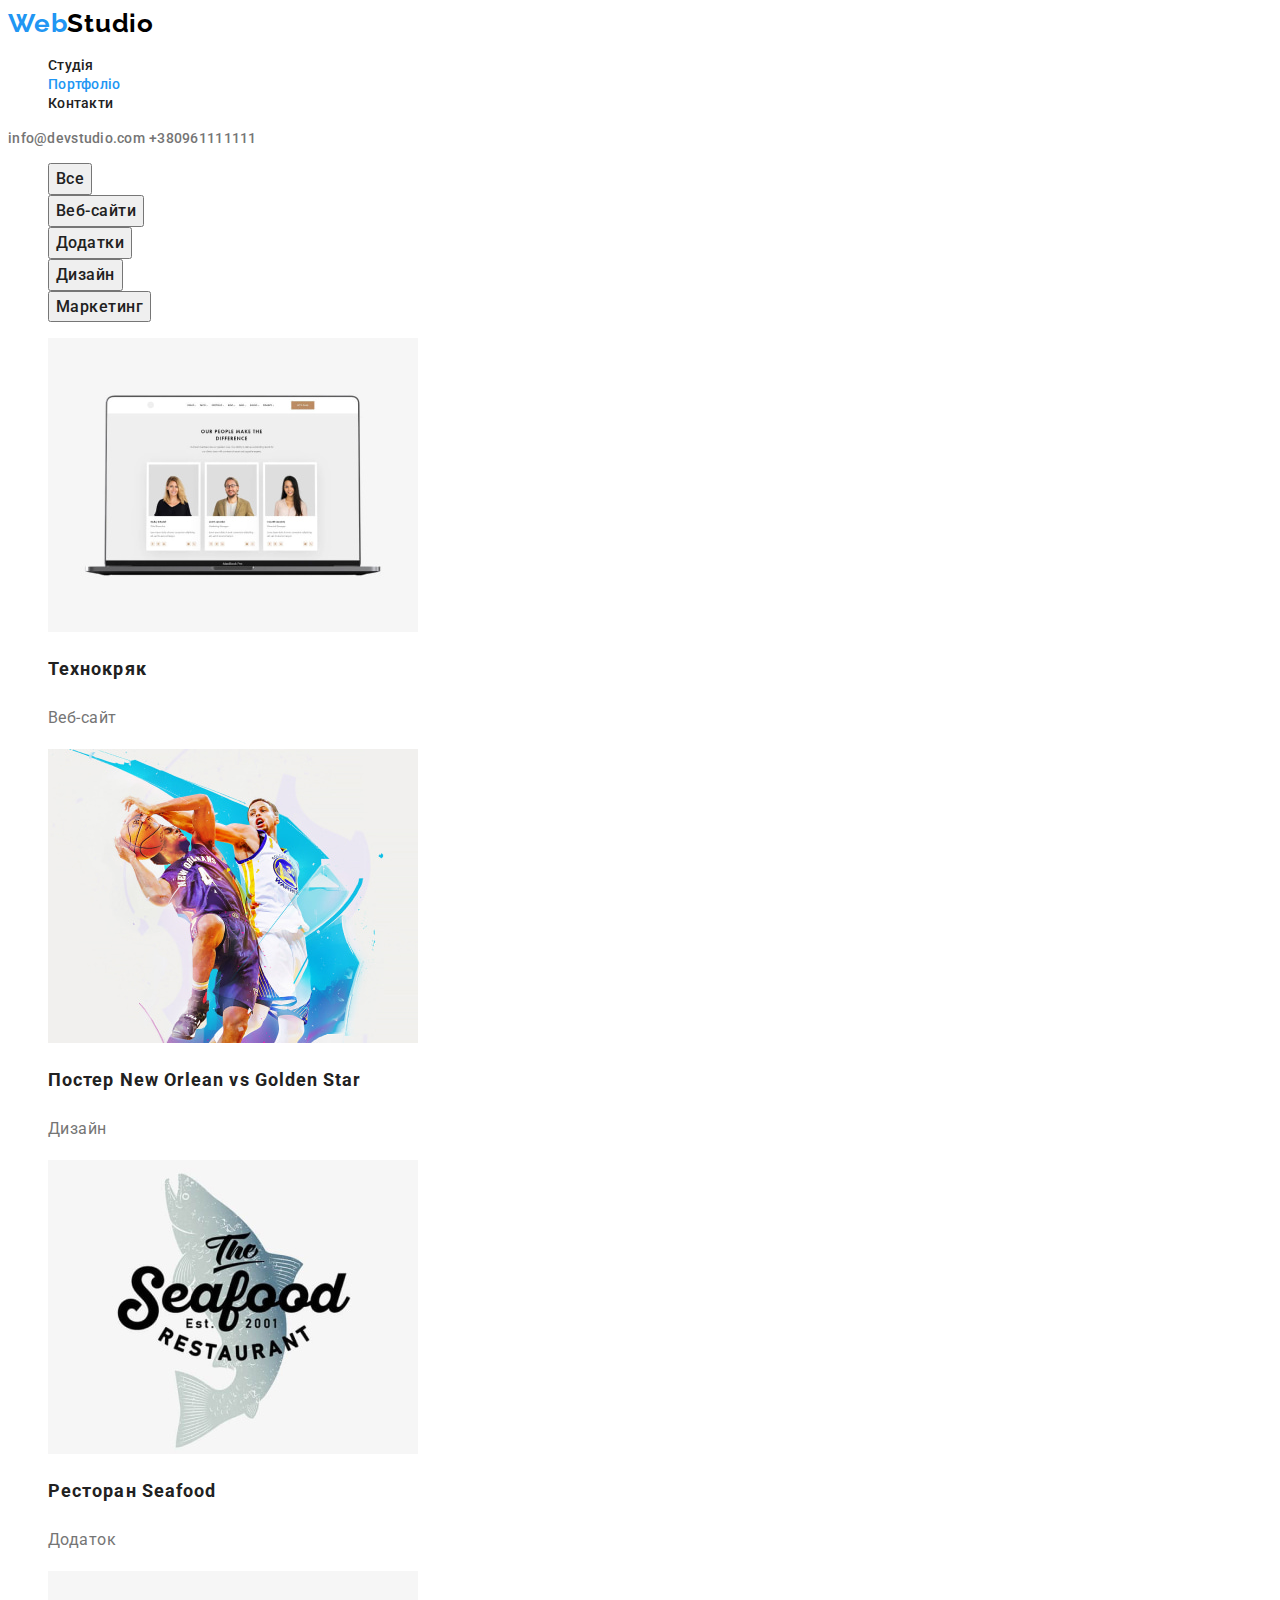
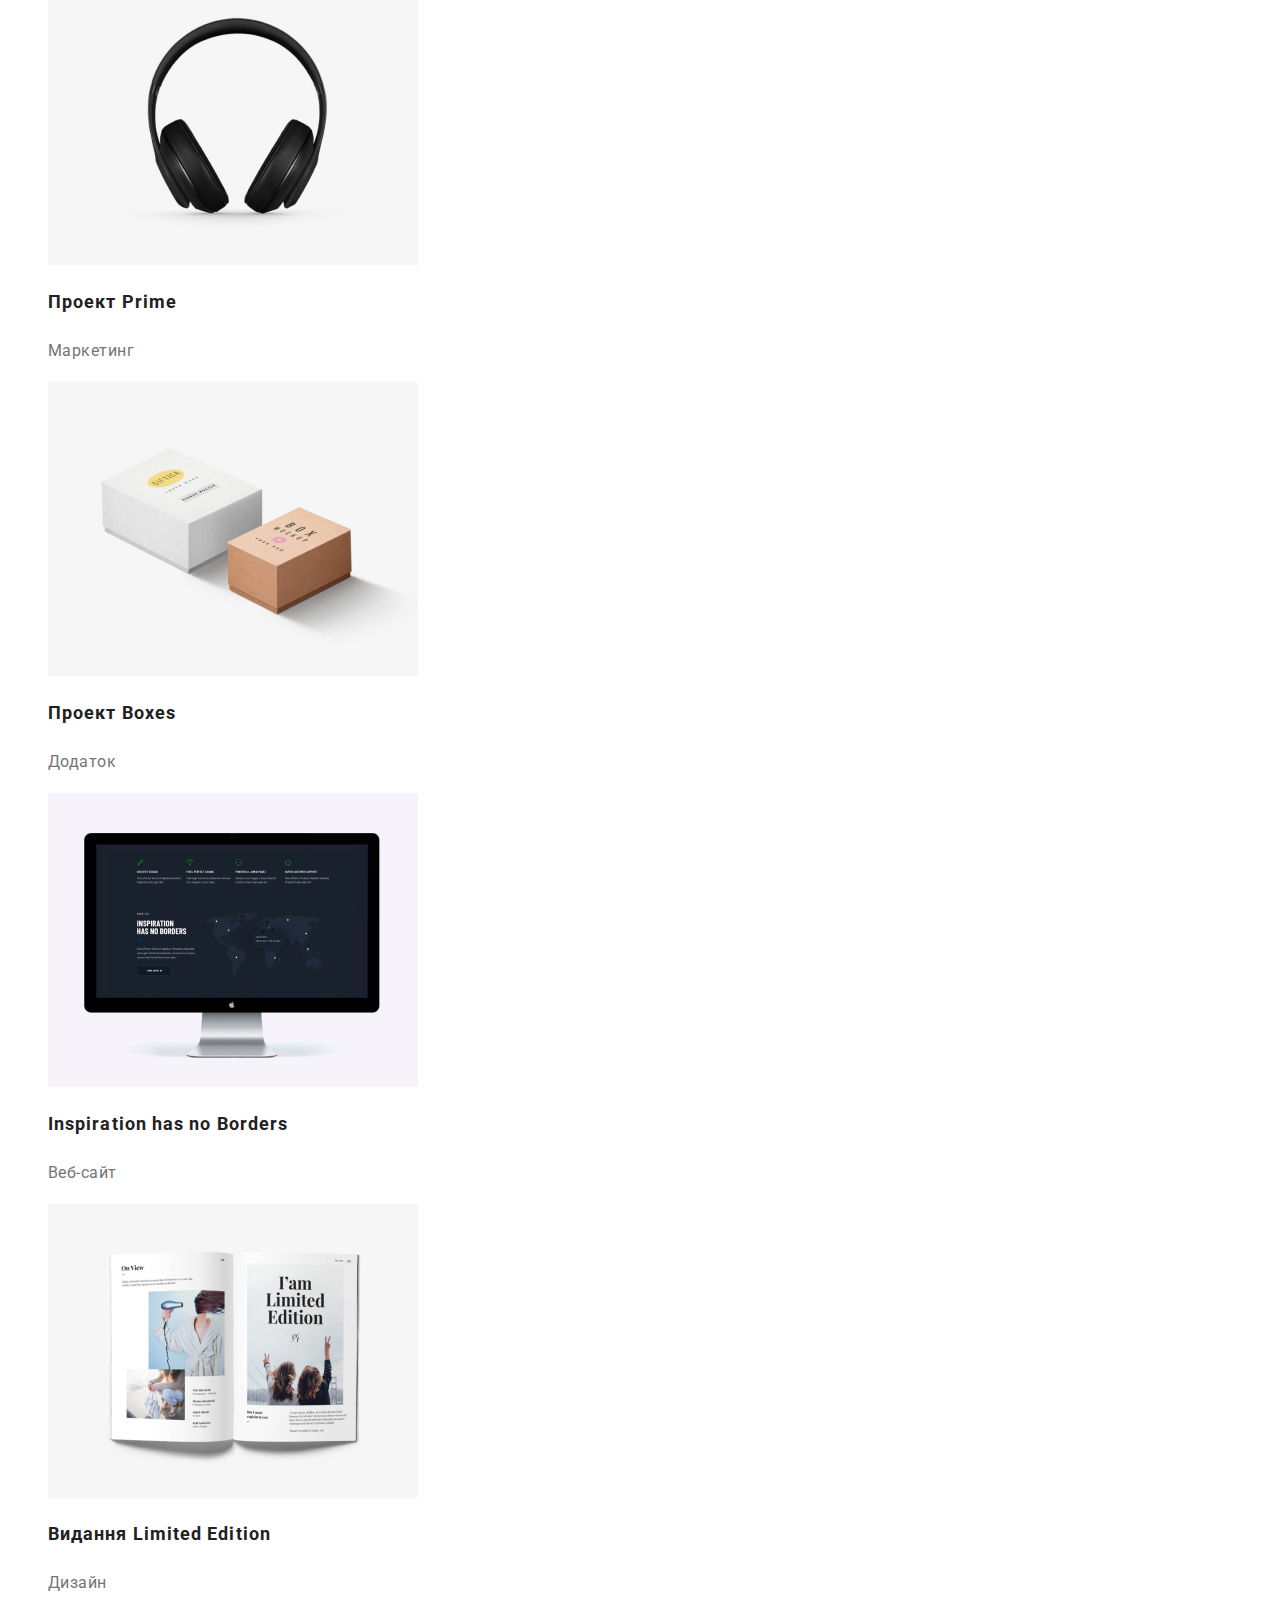
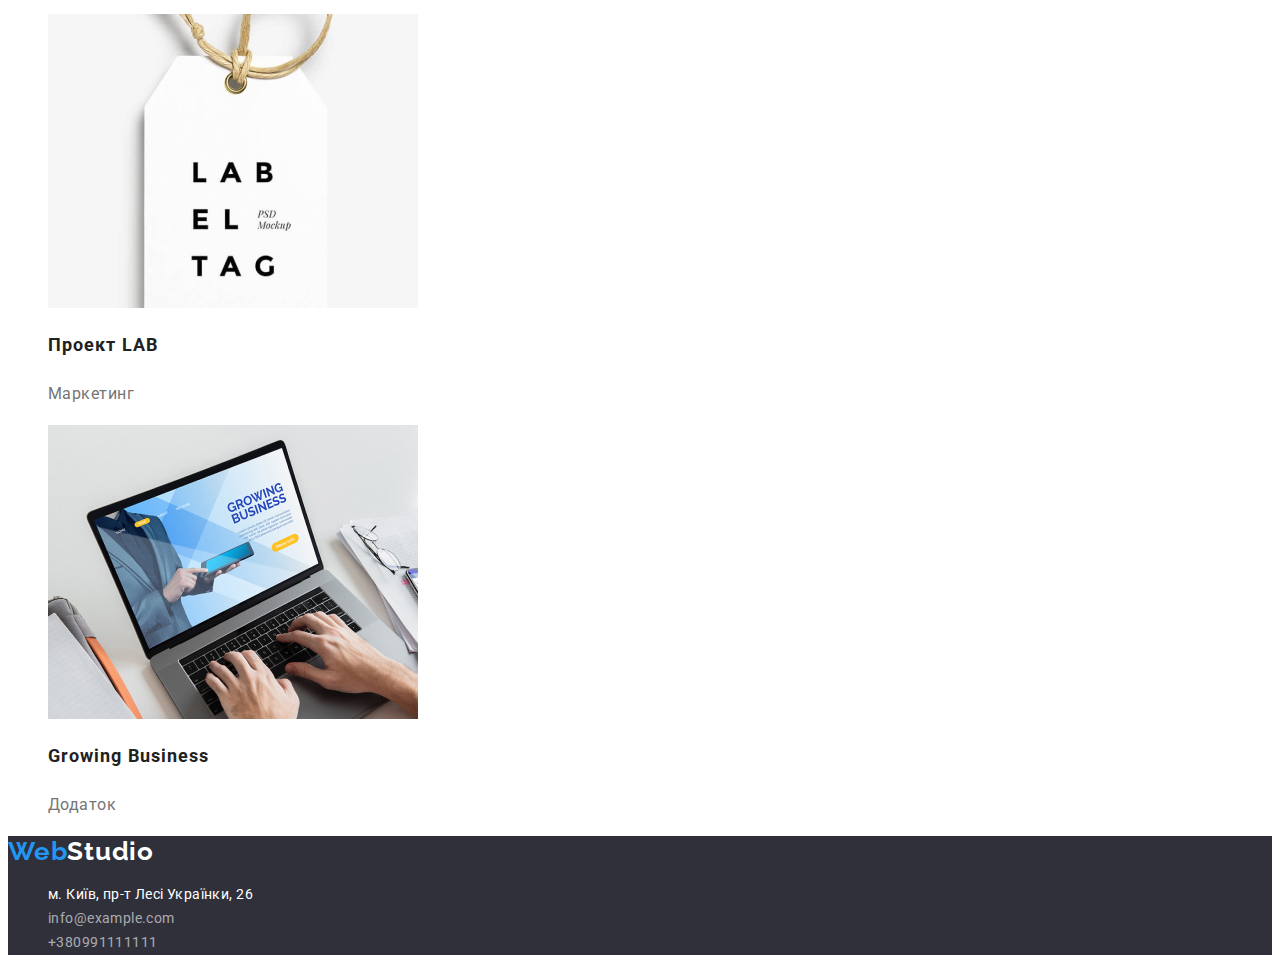
==== commit 3e327479: "Добавляє current до сторінок" ====
--- a/portfolio.html
+++ b/portfolio.html
@@ -22,7 +22,7 @@
         <ul class="nav-list">
           <li class="nav-item list"><a class="nav-link link" href="index.html">Студія</a></li>
           <li class="nav-item list">
-            <a class="nav-link link" href="portfolio.html">Портфоліо</a>
+            <a class="nav-link link current" href="portfolio.html">Портфоліо</a>
           </li>
           <li class="nav-item list"><a class="nav-link link" href="">Контакти</a></li>
         </ul>
--- a/css/styles.css
+++ b/css/styles.css
@@ -62,6 +62,10 @@
   color: var(--accent-text-color);
 }
 
+.nav-item .link.current {
+  color: var(--accent-text-color);
+}
+
 .header-mail {
   font-weight: 500;
   font-size: 14px;
@@ -228,6 +232,10 @@
   cursor: pointer;
 }
 
+.nav-list .link.curretn {
+  color: var(--accent-text-color);
+}
+
 .portfolio-title {
   font-weight: 700;
   font-size: 18px;
